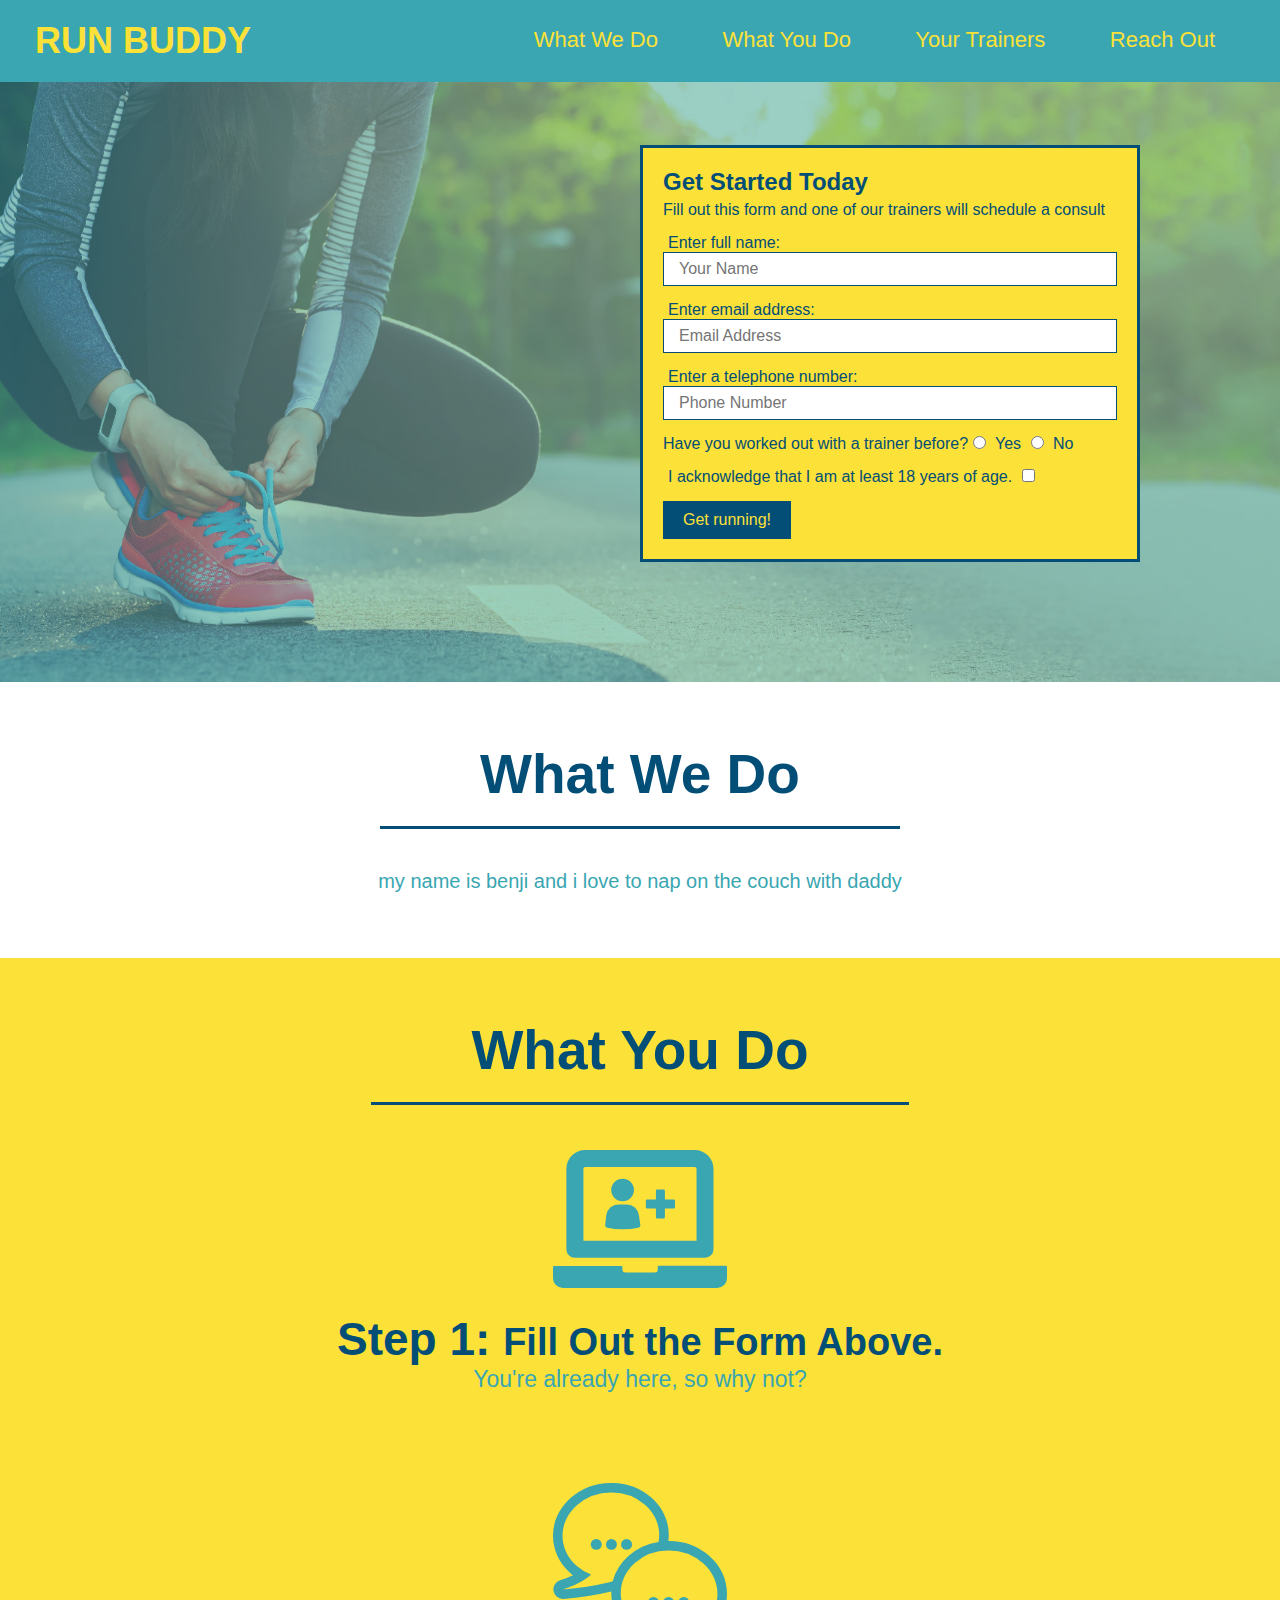
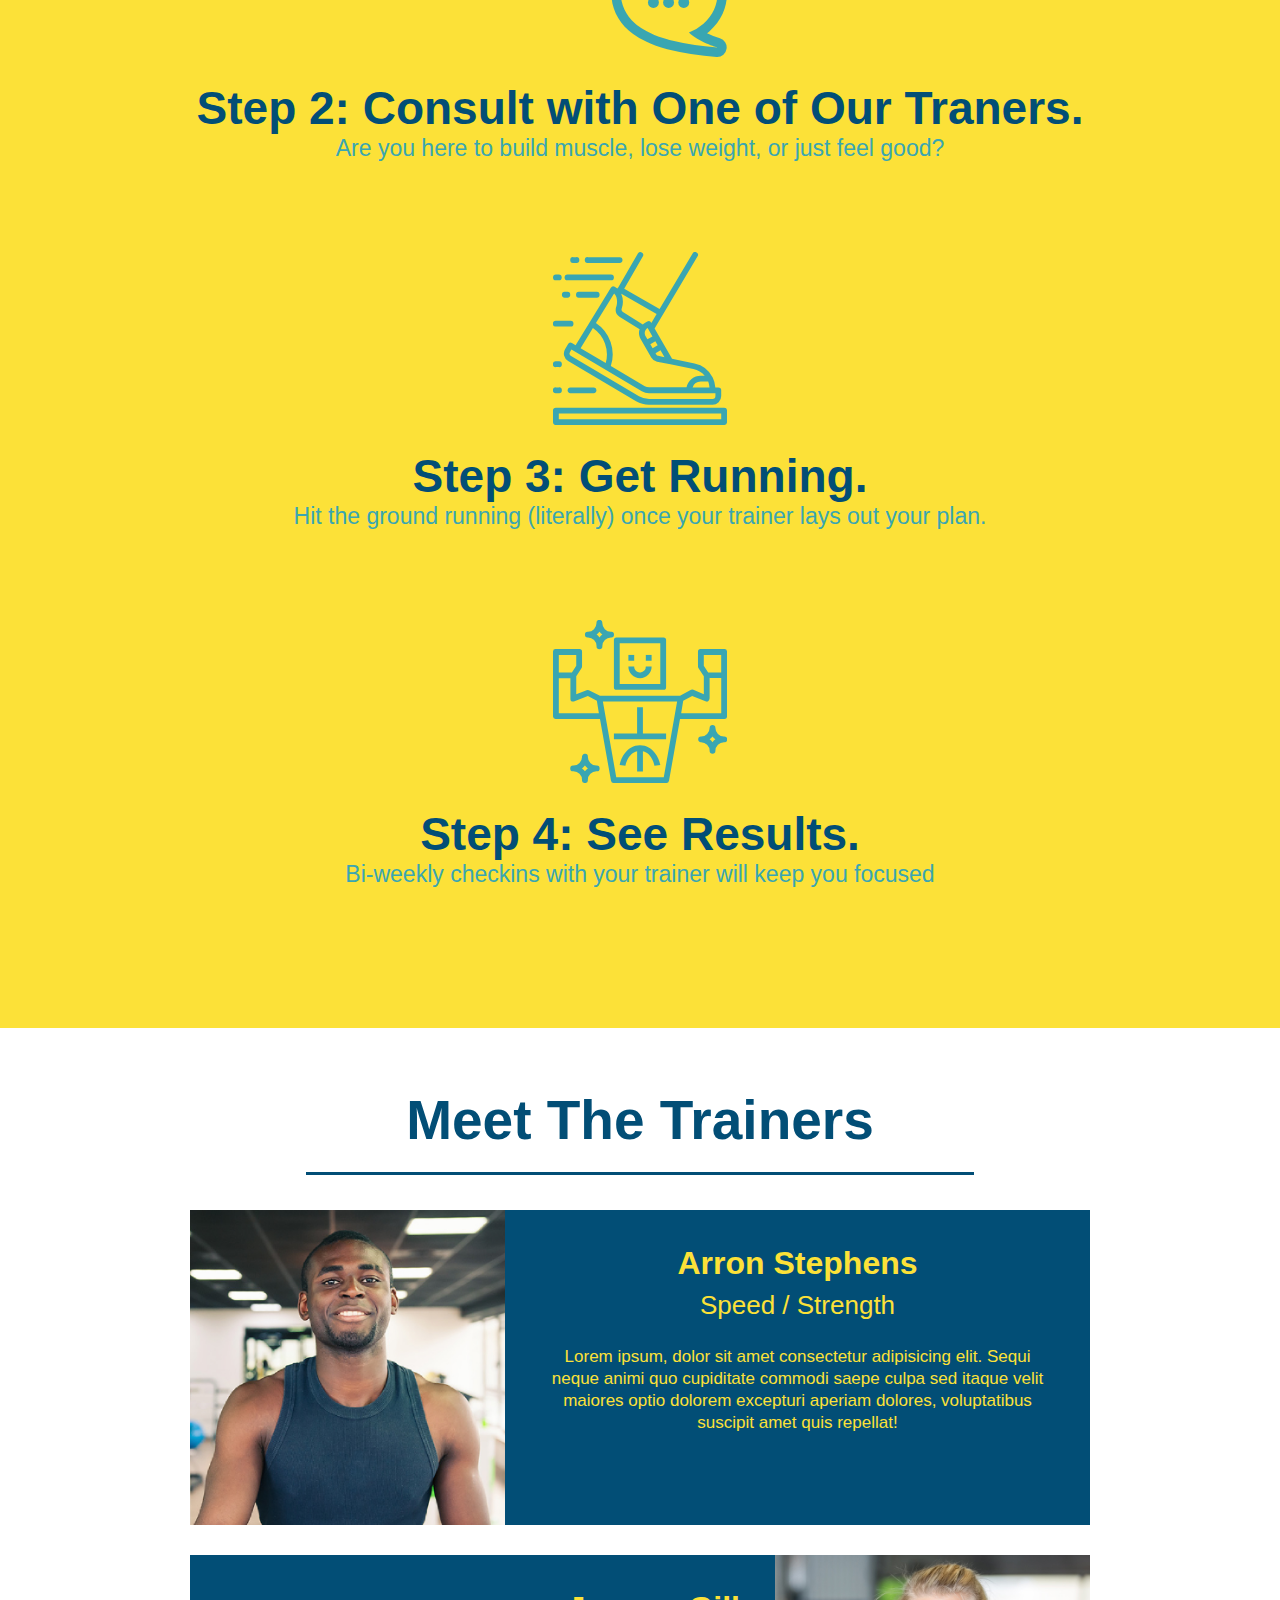
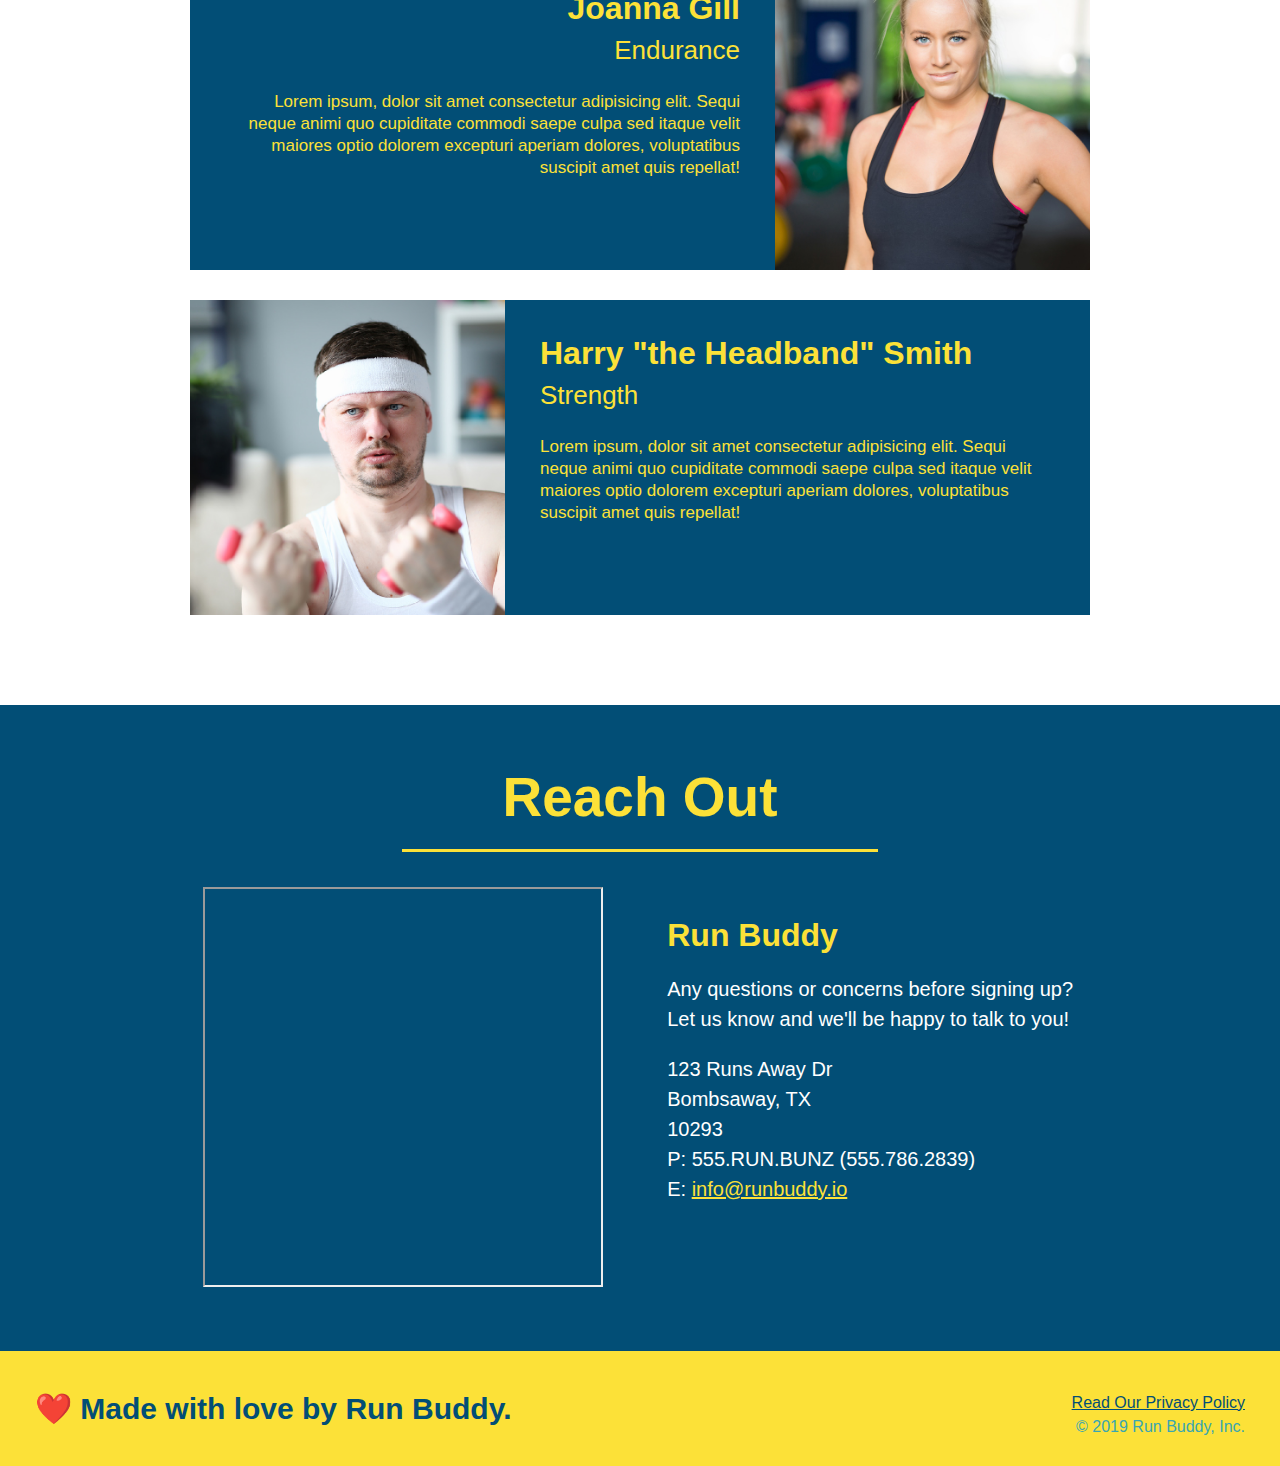
==== index.html @ b14419a8 "map and address align" ====
<!DOCTYPE html>
<html lang="en">
<head>
    <meta charset="UTF-8" />
    <title>Run Buddy</title>
    <link rel="stylesheet" href="./assets/css/style.css" />

</head>
    <body>
    <!-- navigation -->
        <header>
            <h1>
                <a href="/">RUN BUDDY</a>
            </h1>
            <nav>
                <ul>
                <li>
                        <a href="#what-we-do">What We Do</a>
                    </li>
                    <li>
                        <a href="what-you-do">What You Do</a>
                    </li>
                    <li>
                        <a href="#your-trainers">Your Trainers</a>
                    </li>
                    <li>
                        <a href="#reach-out">Reach Out</a>
                    </li>
                </ul>
            </nav>
        </header>

        <section class="hero">
            <div>
                <form class="hero-form">
                    <h3>Get Started Today</h3>
                    <p>Fill out this form and one of our trainers will schedule a consult</p>
                        <label for="name">Enter full name:</label>
                        <input type="text" placeholder="Your Name" name="name" id="name" class="form-input">
                        <label for="email">Enter email address:</label>
                        <input type="text" placeholder="Email Address" name="email" id="email" class="form-input">
                        <label for="phone">Enter a telephone number:</label>
                        <input type="text" placeholder="Phone Number" name="phone" id="phone" class="form-input">
                    <p>
                        Have you worked out with a trainer before?
                        <input type="radio" name="trainer-confirm" id="trainer-yes" />
                        <label for="trainer-yes">Yes</label>
                        <input type="radio" name="trainer-confirm" id="trainer-no" />
                        <label for="trainer-no">No</label>
                    </p>
                    <p>
                        <label for="checkbox">
                        I acknowledge that I am at least 18 years of age.
                        </label>
                        <input type="checkbox" name="age-confirm" id="checkbox" />
                    </p> 
                    <button type="submit">
                        Get running!
                    </button>    
                </form>    
            </div>
        </section>
        
        <!-- "what we do" section -->
        <section id="what-we-do" class="intro">
            <h2 class="section-title primary-border">What We Do</h2>
            <p>my name is benji and i love to nap on the couch with daddy </p>
        </section>

        <!-- "what you do" section -->
        <section id="what-you-do" class="steps">
            <h2 class="section-title secondary-border">What You Do</h2>

            <div>
                <img src="./assets/images/step-1.svg" alt="" />
                <h3>Step 1: <span>Fill Out the Form Above.</span></h3>
                <p>You're already here, so why not?</p>
            </div>

            <div>
                <img src="./assets/images/step-2.svg" alt="" />
                <h3>Step 2: Consult with One of Our Traners.</h3>
                <p>Are you here to build muscle, lose weight, or just feel good?</p>
            </div>

            <div>
                <img src="./assets/images/step-3.svg" alt="" />
                <h3>Step 3: Get Running.</h3>
                <p>Hit the ground running (literally) once your trainer lays out your plan.</p>
          </div>
        
          <div>
                <img src="./assets/images/step-4.svg" alt="" />
                <h3>Step 4: See Results.</h3>
                <p>Bi-weekly checkins with your trainer will keep you focused</p>
          </div>
        </section>

        <!-- "meet the trainers" section -->
        <section id="your-trainers" class="trainers">
            <h2 class="section-title primary-border"> 
                Meet The Trainers
            </h2>
            <article class="trainer">
                <img src="./assets/images/trainer-1.jpg" alt="Arron Stephens in his workout clothes, ready to pump iron" />
                <div class="trainer-bio text left">
                  <h3>Arron Stephens</h3>
                  <h4>Speed / Strength</h4>
                  <p>
                    Lorem ipsum, dolor sit amet consectetur adipisicing elit. Sequi neque animi quo cupiditate commodi saepe culpa sed
                    itaque velit maiores optio dolorem excepturi aperiam dolores, voluptatibus suscipit amet quis repellat!
                  </p>
                </div>
            </article>

            <article class="trainer">
                <div class="trainer-bio text-right">
                  <h3>Joanna Gill</h3>
                  <h4>Endurance</h4>
                  <p>
                    Lorem ipsum, dolor sit amet consectetur adipisicing elit. Sequi neque animi quo cupiditate commodi saepe culpa sed
                    itaque velit maiores optio dolorem excepturi aperiam dolores, voluptatibus suscipit amet quis repellat!
                  </p>
                </div>
                <img src="./assets/images/trainer-2.jpg" alt="Joanna Gill cooling off after a workout" />
              </article>

              <article class="trainer">
                <img src="./assets/images/trainer-3.jpg" alt="Harry Smith wearing a headband and lifting comically small pink weights" />
                <div class="trainer-bio text-left">
                  <h3>Harry "the Headband" Smith</h3>
                  <h4>Strength</h4>
                  <p>
                    Lorem ipsum, dolor sit amet consectetur adipisicing elit. Sequi neque animi quo cupiditate commodi saepe culpa sed
                    itaque velit maiores optio dolorem excepturi aperiam dolores, voluptatibus suscipit amet quis repellat!
                  </p>
                </div>
              </article>
        </section>    

        <!-- "reach out" section -->
        <section id="reach-out" class="contact">
            <h2 class="section-title secondary-border">Reach Out</h2>
            <div class="contact-info">
                <iframe src="https://www.google.com/maps/embed?pb=!1m18!1m12!1m3!1d110999.99343382972!2d-98.58164234179687!3d29.610958900000018!2m3!1f0!2f0!3f0!3m2!1i1024!2i768!4f13.1!3m3!1m2!1s0x865c635240e528b9%3A0x5948572f44607e74!2sRoss%20Dress%20for%20Less!5e0!3m2!1sen!2sus!4v1658029609532!5m2!1sen!2sus">
                width="400" 
                height="400" 
                style="border:0;" 
                allowfullscreen="" 
                loading="lazy">
                </iframe>
                <div>
                    <h3>Run Buddy</h3>
                    <p>
                        Any questions or concerns before signing up?
                        <br />
                        Let us know and we'll be happy to talk to you!
                    </p>
                    <address>
                        123 Runs Away Dr<br />
                        Bombsaway, TX<br />
                        10293<br />
                        P: 555.RUN.BUNZ (555.786.2839)<br />
                        E: <a href="mailto:info@runbuddy.io">info@runbuddy.io</a>
                    </address>
                </div>
            </div>
        </section>


        <!-- footer-->
        <footer>
            <h2>❤️ Made with love by Run Buddy.</h2>
            <div>
                <a href="#">Read Our Privacy Policy</a><br />
                &copy; 2019 Run Buddy, Inc.
            </div>
        </footer>
    </body>
</html>
---- assets/css/style.css ----
* {
    margin: 0;
    padding: 0;
    box-sizing: border-box;
}

body {
  /* more on this crazy alphanumerical value in a minute! */
  color: #39a6b2;
  font-family: Helvetica, Arial, sans-serif;
}

header {
  padding: 20px 35px;
  background-color: #39a6b2;
}

header h1 {
  font-weight: bold;
  font-size: 36px;
  color: #fce138;
  margin: 0;
  display: inline;
}

header a {
  text-decoration: none;
  color: #fce138;
}
   
header nav {
  float: right;
  margin: 7px 0;
}
   
header nav ul li {
  display: inline;
}
  
header nav ul li a {
  margin: 0 30px;
  font-weight: lighter; 
  font-size: 22px;
}  

footer {
    background: #fce138;
    width: 100%;
    padding: 40px 35px;
}

footer h2 {
    display: inline;
    color: #024e76;
    font-size: 30px;
    margin: 0;
  }

  footer div {
    float: right;
    line-height: 1.5;
    text-align: right;
  }
  
  footer a {
    color: #024e76;
  }

  section {
    padding: 60px;
  }

  .hero {
    background-image: url("../images/hero.jpg");
    height: 600px;
    background-size: cover;
    background-position: center;
    position: relative;
  }

  .hero-form {
    border: 3px solid #024e76;
    background-color: #fce138;
    padding: 20px;
    width: 500px;
    color: #024e76;
    position: absolute;
    bottom: 120px;
    right: 140px;
  }

  .hero-form h3 {
    font-size: 24px;
    margin: 0;
  }

  .hero-form p {
    margin: 5px 0 15px 0;
  }

  .form-input {
    border: 1px solid #024e76;
    display: block;
    padding: 7px 15px;
    font-size: 16px;
    color: #024e76;
    width: 100%;
    margin-bottom: 15px;
  }

  .hero-form label {
    margin: 0 5px;
  }

  .hero-form button {
    color: #fce138;
    background-color: #024e76;
    border: none;
    padding: 10px 20px;
    font-size: 16px;
  }

  .intro {
    text-align: center;
  }

  .intro p {
    line-height: 1.7;
    color: #39a6b2;
    width: 80%;
    font-size: 20px;
    margin: 0 auto;
  }

  .steps {
    text-align: center;
    background: #fce138
  }

  .section-title {
    font-size: 55px;
    color: #024e76;
    margin-bottom: 35px;
    padding: 0 100px 20px 100px;
    display: inline-block;
    border-bottom: 3px solid;
  }
  
  .primary-border {
    border-color: #fce138;
  }
  
  .secondary-border {
    border-color: #39a6b2;
  }

  .steps div {
    margin-bottom: 80px;
  }
  
  .steps img {
    width: 15%;
    margin: 10px 0;
  }
  
  .steps h3 {
    color: #024e76;
    font-size: 46px;
    margin-top: 10px;
  }
  
  .steps p {
    color: #39a6b2;
    font-size: 23px;
  }

  .steps span {
    font-size: 38px;
  }

  .trainer {
    width: 900px;
    margin: 0 auto 30px auto;
    background: #024e76;
    color: #fce138;
    overflow: auto;
  }
  
  .trainer img {
    width: 35%;
    float: left;
  }
  
  .trainer-bio {
    padding: 35px;
    float: left;
    width: 65%;
  }

  .trainer p {
    float: right;
  }

  .trainers {
    text-align: center;
  }

  .text-left {
    text-align: left;
  }
  
  .text-right {
    text-align: right;
  }

  .trainer-bio h3 {
    font-size: 32px;
    margin-bottom: 8px;
  }
  
  .trainer-bio h4 {
    font-weight: lighter;
    font-size: 26px;
    margin-bottom: 25px;
  }
  
  .trainer-bio p {
    font-size: 17px;
    line-height: 1.3;
  } 

  .contact {
    background: #024e76;
    text-align: center;
  }

  .section-title {
    font-size: 55px;
    display: inline-block;
    padding: 0 100px 20px 100px;
    border-bottom: 3px solid;
    margin-bottom: 35px;
    color: #024e76;
  }

  .contact h2 {
    color: #fce138
  }

  .contact-info iframe {
    width: 400px;
    height: 400px;
  }

  .contact-info div {
    width: 410px;
    display: inline-block;
    vertical-align: top;
    text-align: left;
    margin: 30px 0 0 60px;
    color: white;
  }

  .contact-info h3 {
    color: #fce138;
    font-size: 32px;
  }
  
  .contact-info p, .contact-info address {
    margin: 20px 0;
    line-height: 1.5;
    font-size: 20px;
    font-style: normal;
  }
  
  .contact-info a {
    color: #fce138;
  }
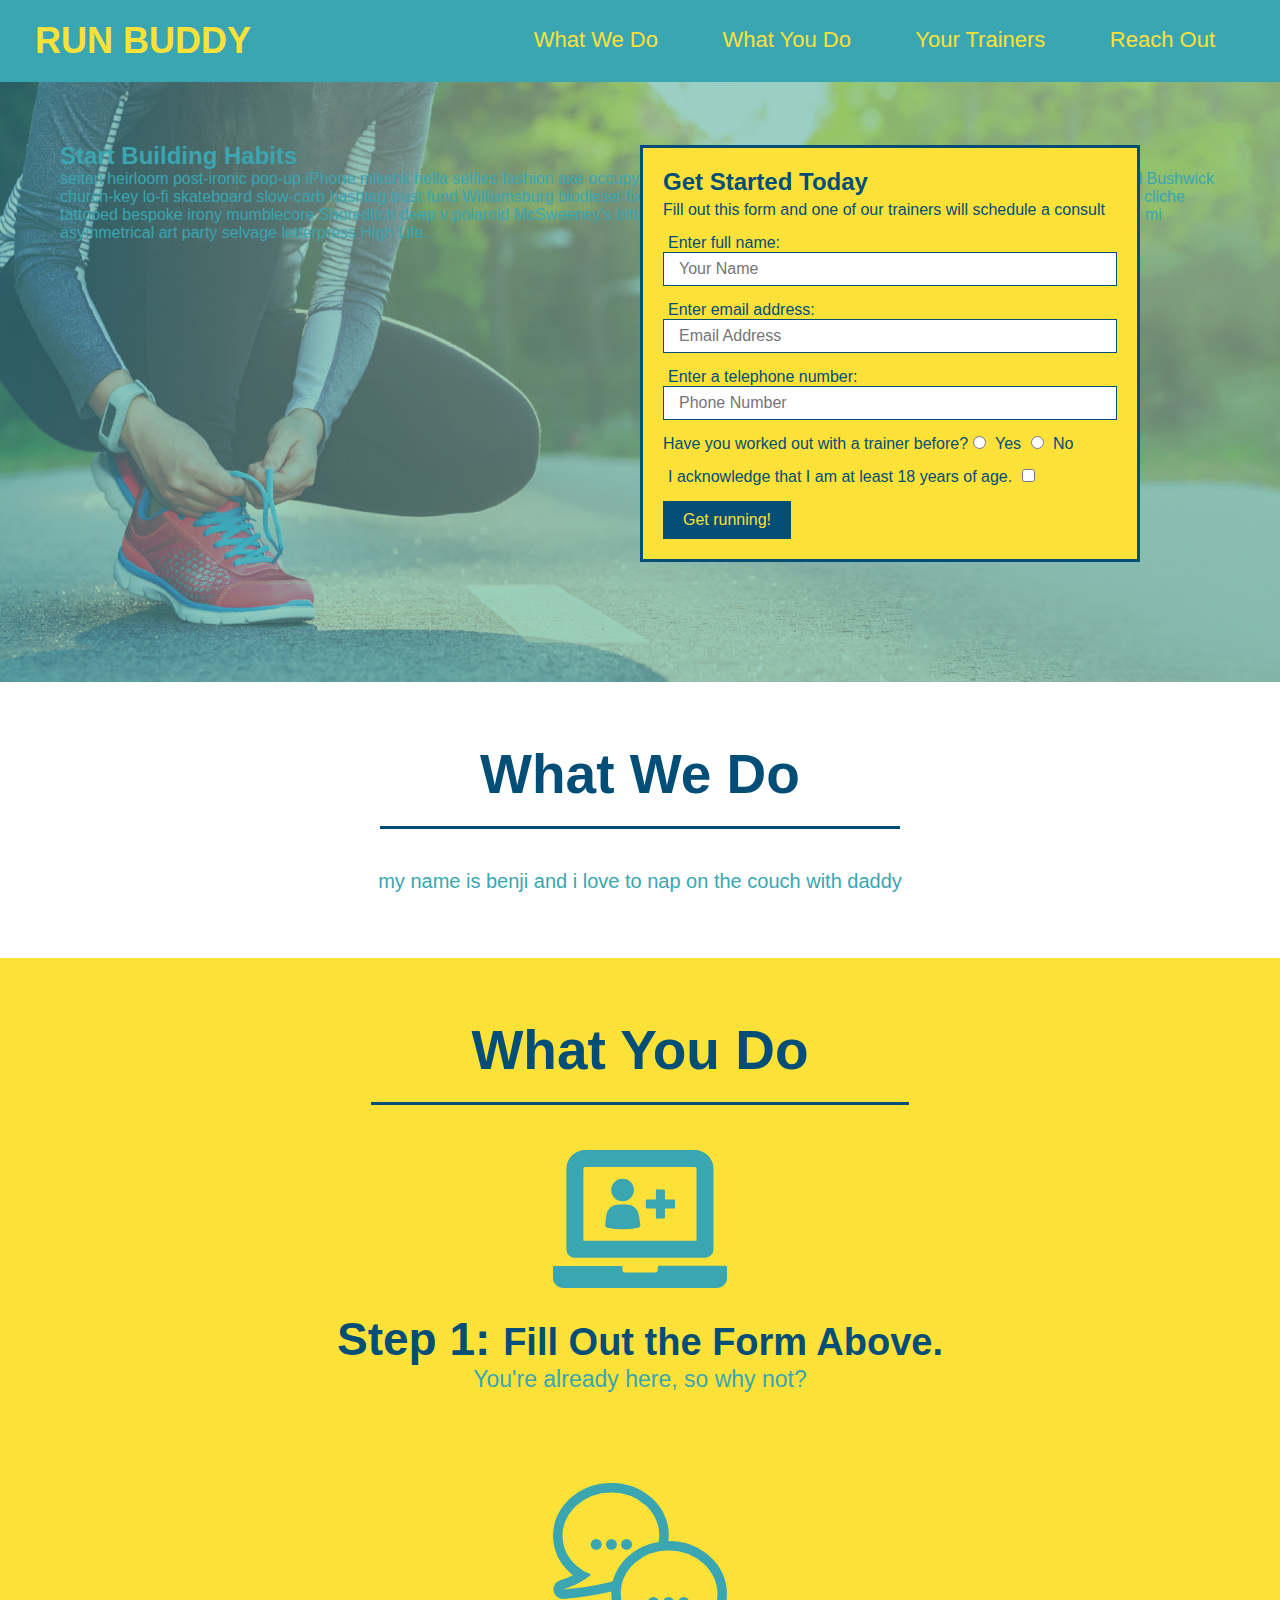
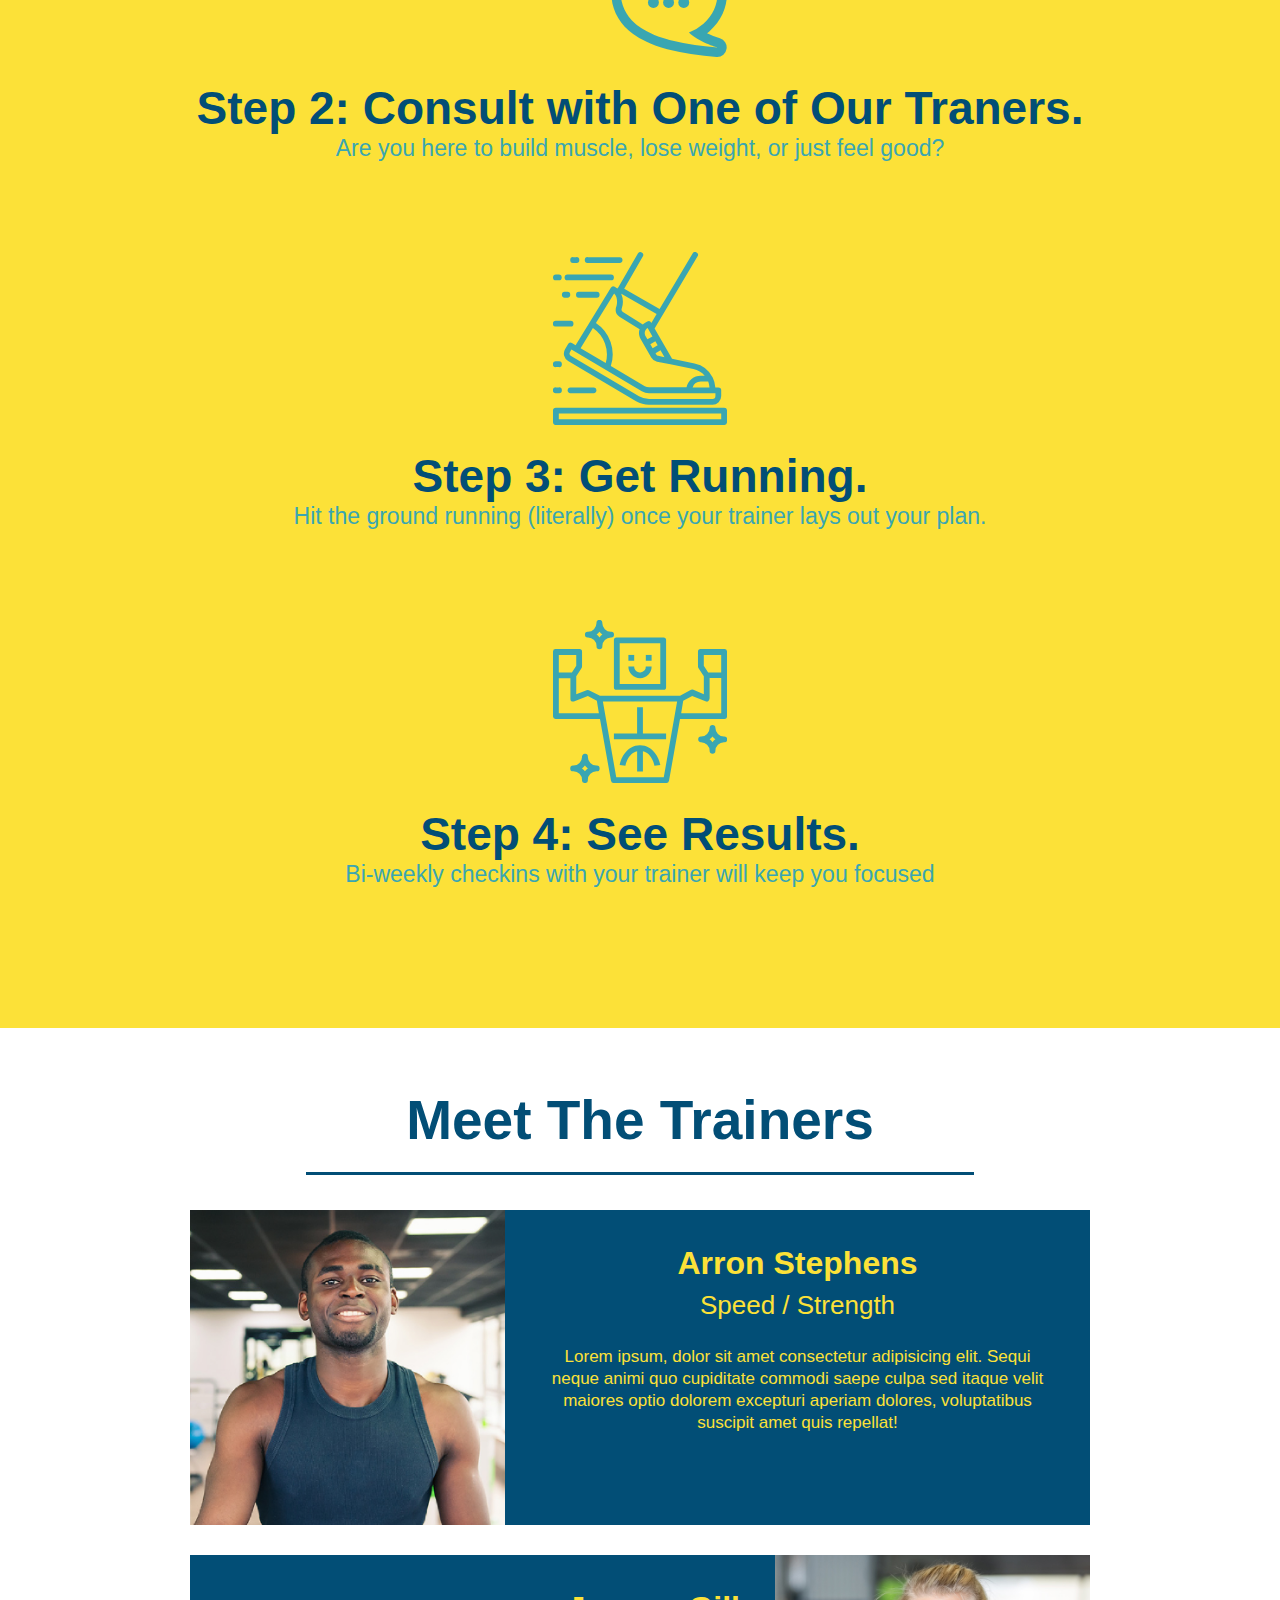
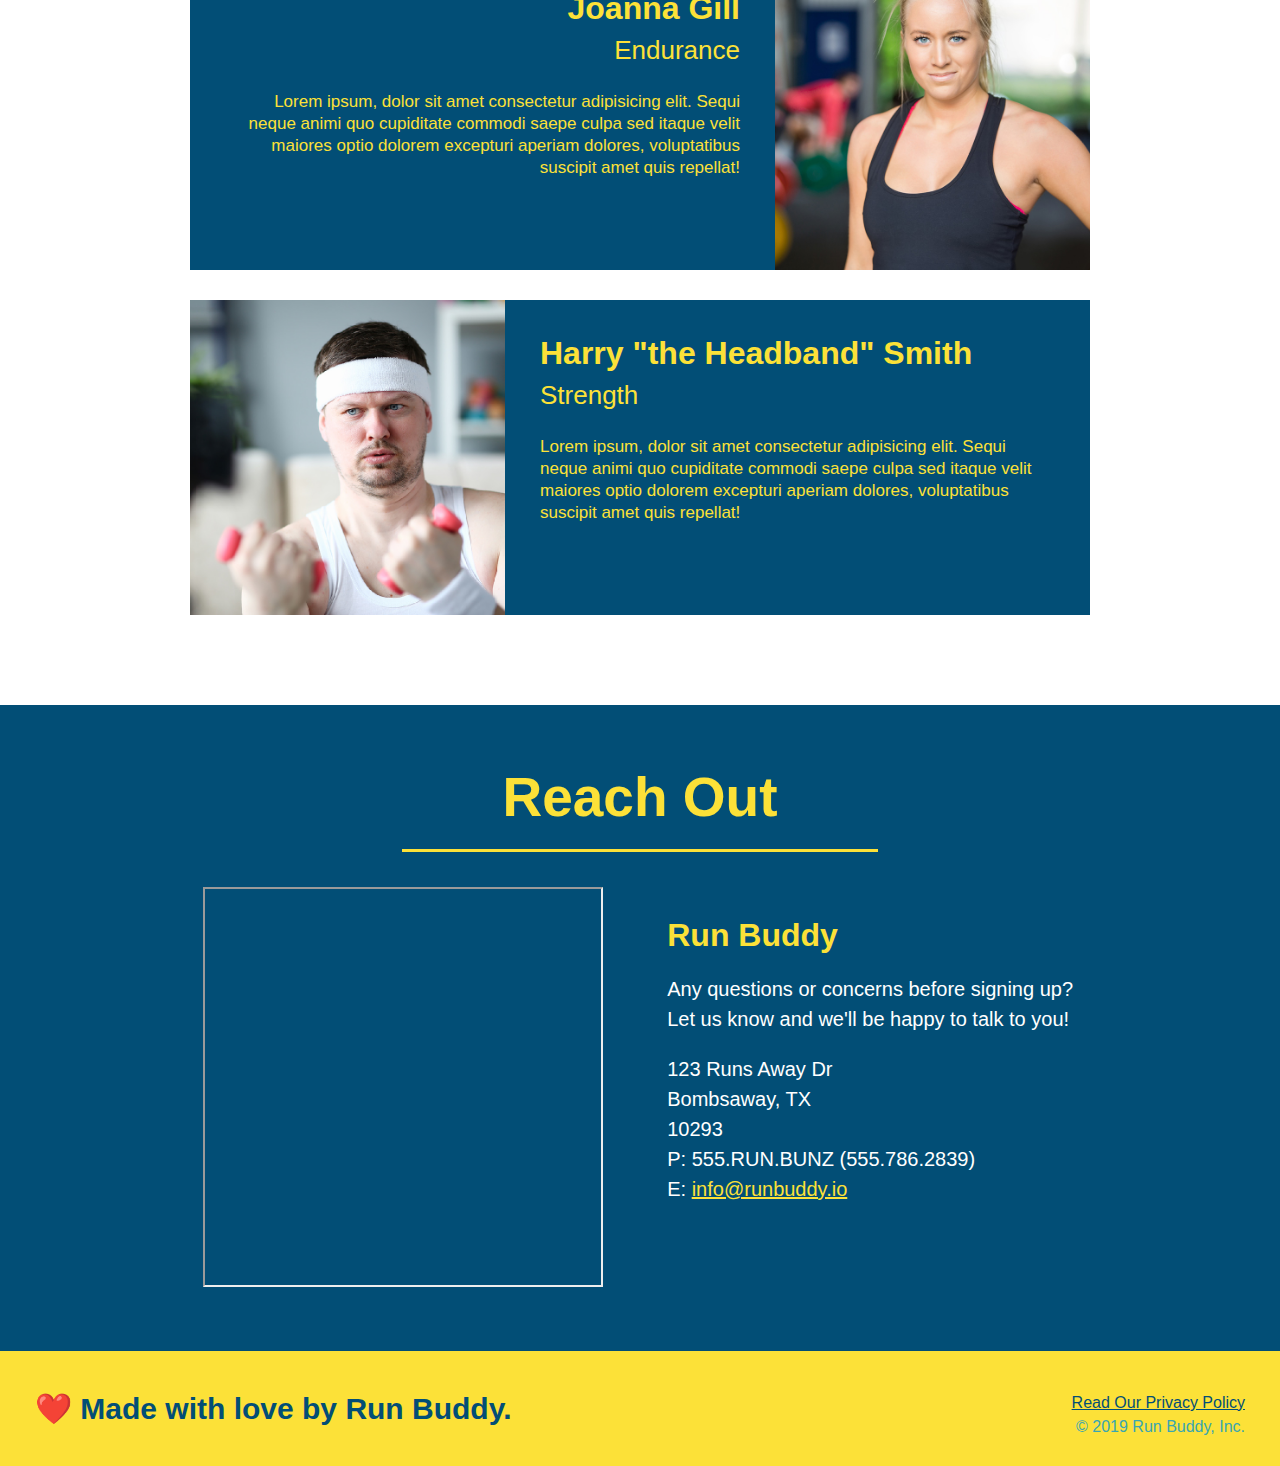
==== commit 3b56b0b0: "add content to hero, replace image" ====
--- a/index.html
+++ b/index.html
@@ -31,6 +31,12 @@
         </header>
 
         <section class="hero">
+            <div class="hero-cta">
+                <h2>Start Building Habits</h2>
+                <p>
+                    seitan heirloom post-ironic pop-up iPhone mlkshk hella selfies fashion axe occupy readymade put a bird on it messenger bag Wes Anderson Schlitz plaid Bushwick church-key lo-fi skateboard slow-carb hashtag trust fund Williamsburg biodiesel fixie farm-to-table 8-bit banjo XOXO Banksy chillwave bicycle rights retro cliche tattooed bespoke irony mumblecore Shoreditch deep v polaroid McSweeney's bitters cray gentrify tofu Marfa you probably haven't heard of them yr banh mi asymmetrical art party selvage letterpress High Life. 
+                </p>
+            </div>
             <div>
                 <form class="hero-form">
                     <h3>Get Started Today</h3>
--- a/assets/css/style.css
+++ b/assets/css/style.css
@@ -276,4 +276,5 @@
   .contact-info a {
     color: #fce138;
   }
+
   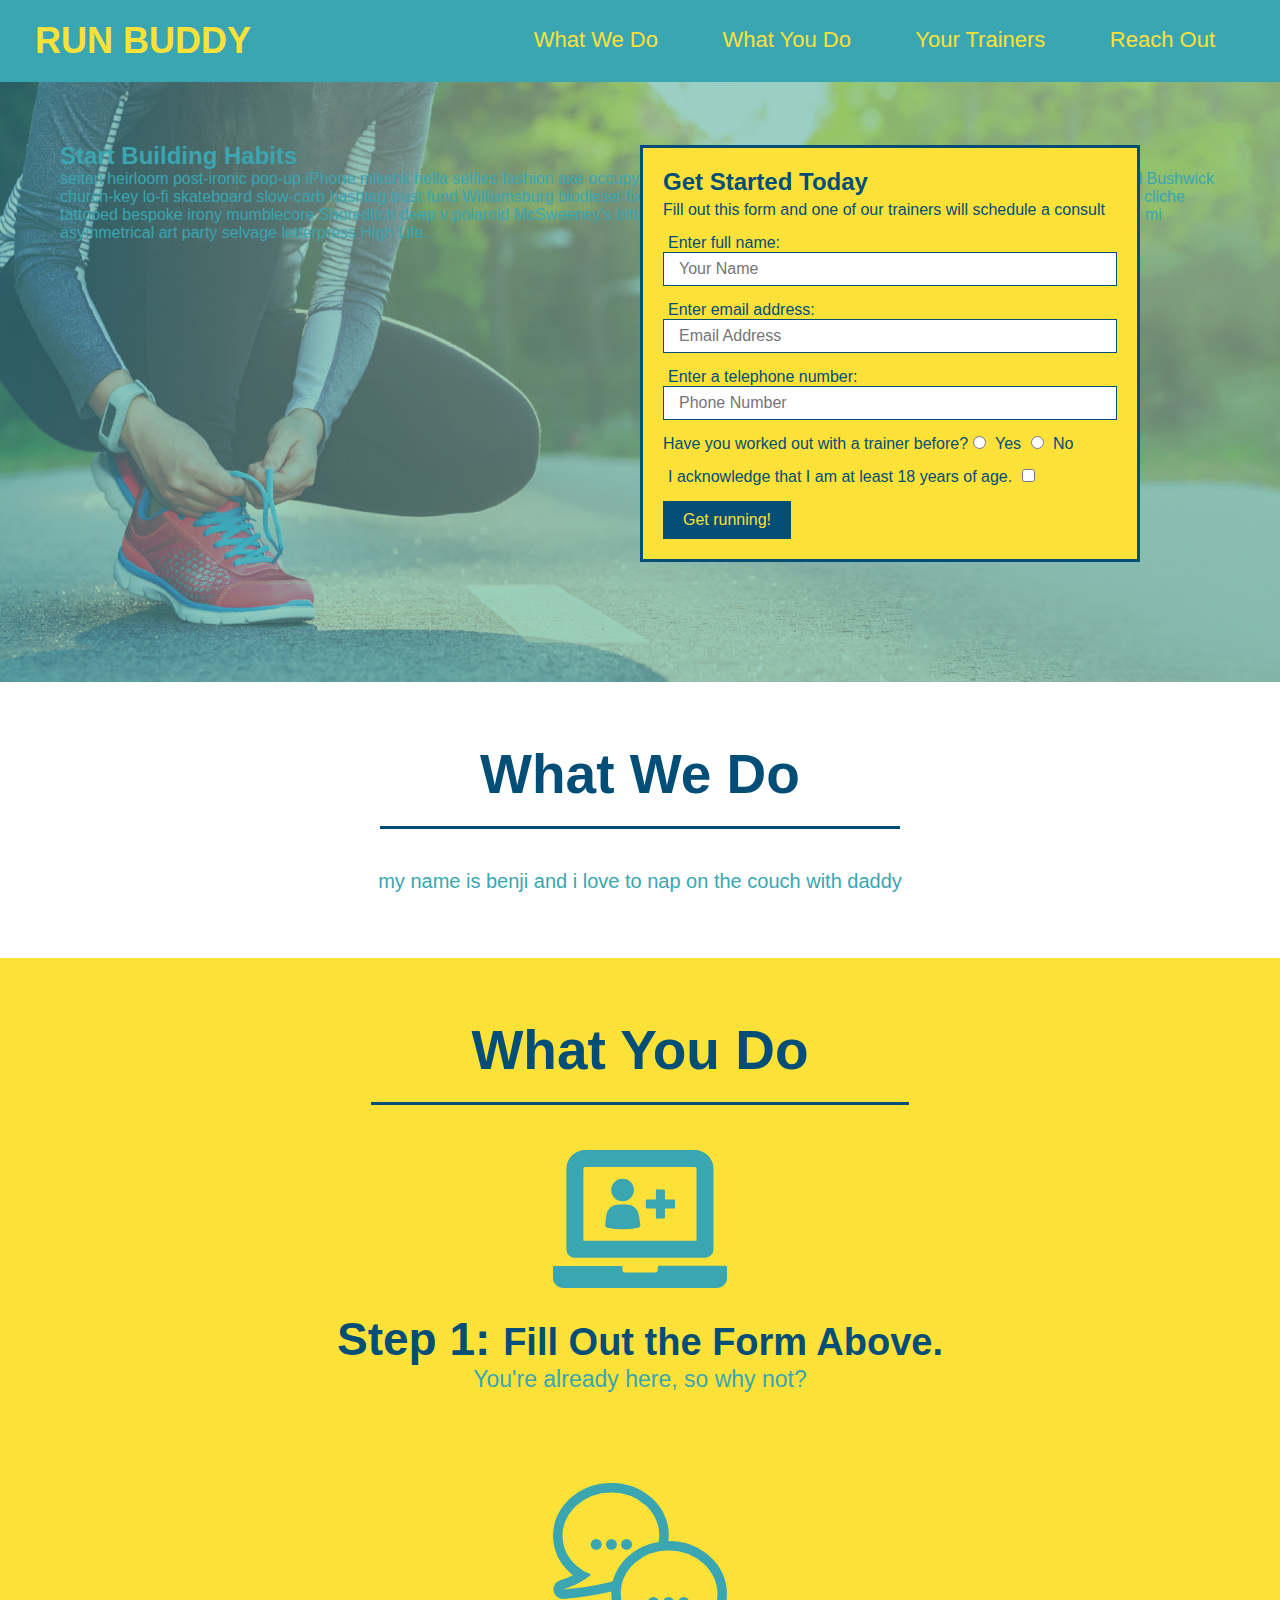
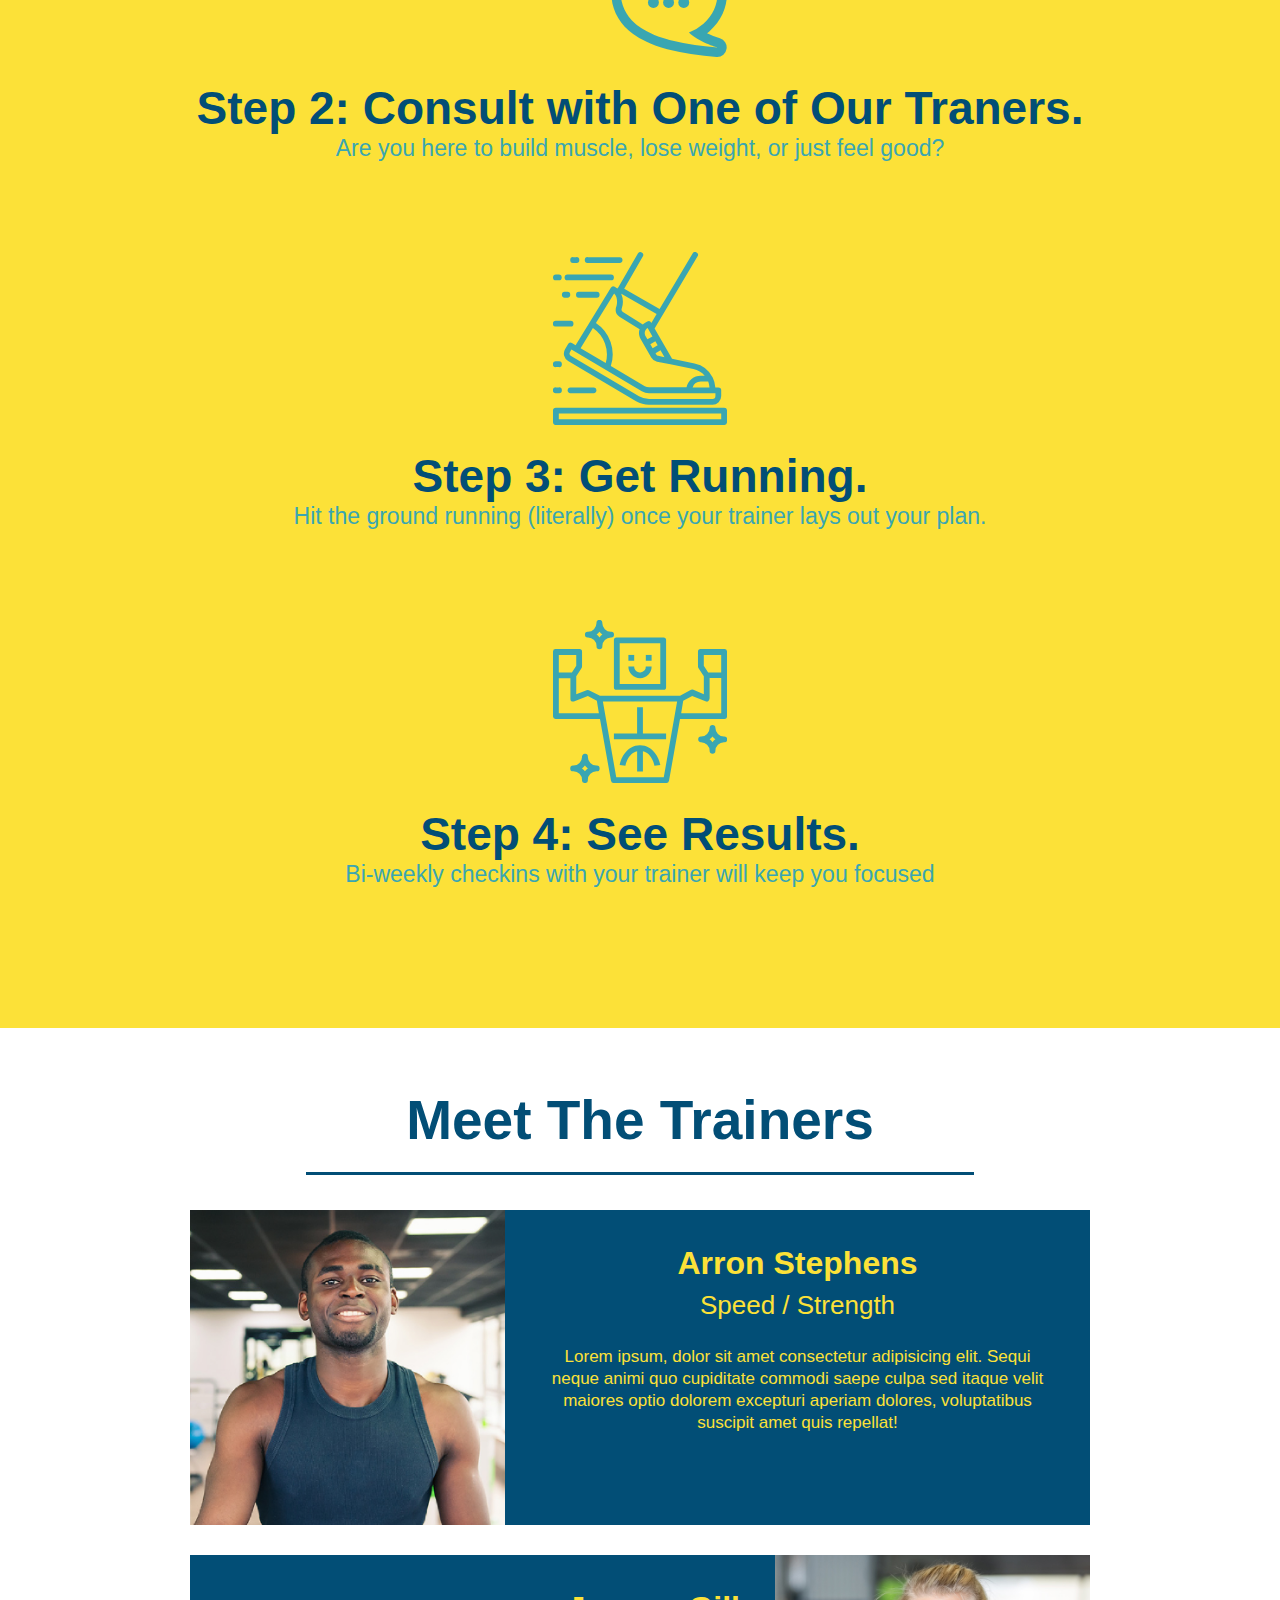
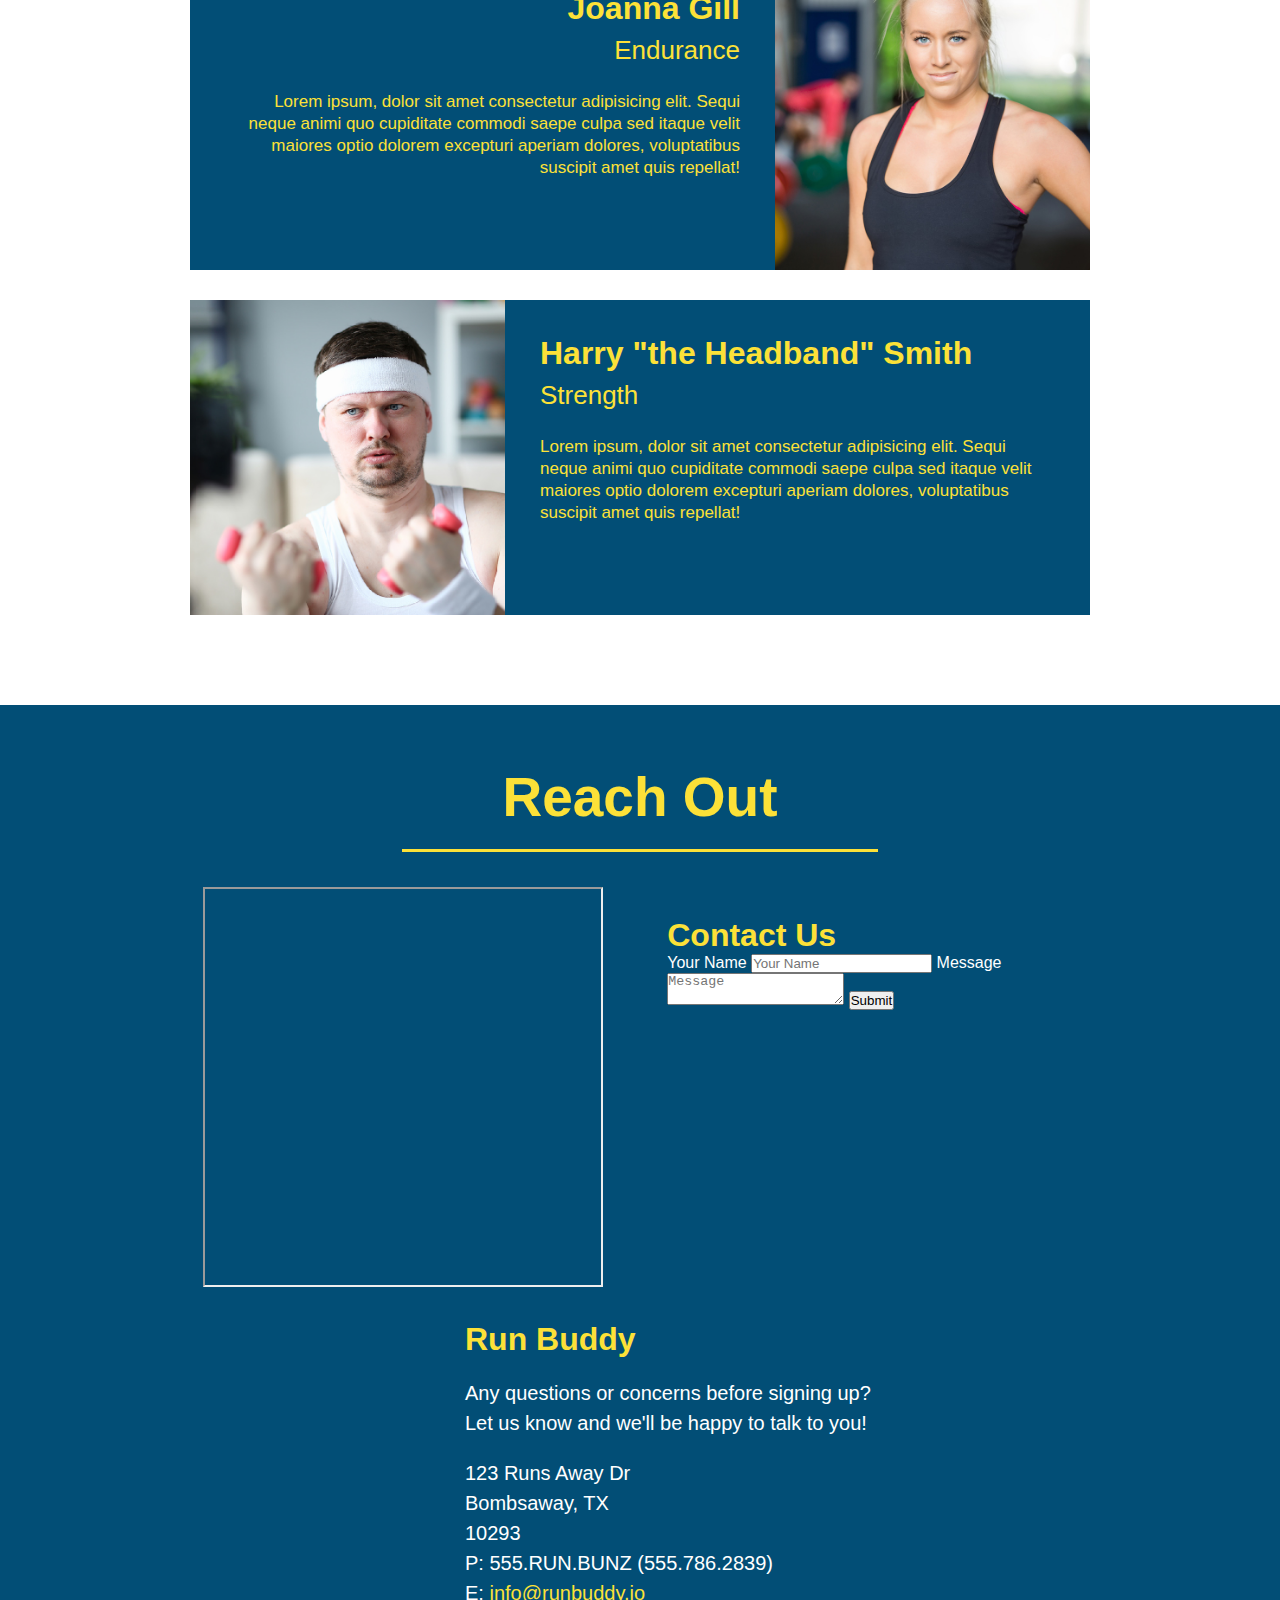
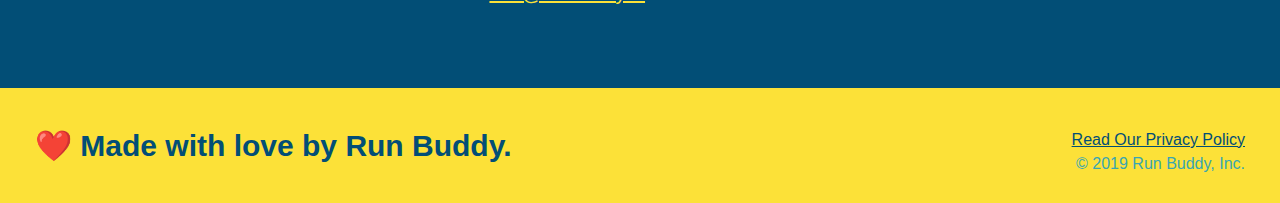
==== commit 74899e97: "add contact form" ====
--- a/index.html
+++ b/index.html
@@ -155,7 +155,19 @@
                 allowfullscreen="" 
                 loading="lazy">
                 </iframe>
-                <div>
+                <div class="contact-form">
+                    <h3>Contact Us</h3>
+                    <form>
+                       <label for="contact-name">Your Name</label>
+                       <input type="text" id="contact-name" placeholder="Your Name" />
+                  
+                       <label for="contact-message">Message</label>
+                       <textarea id="contact-message" placeholder="Message"></textarea>
+                  
+                       <button type="submit">Submit</button>
+                      </form>
+                    </div>
+                    <div>
                     <h3>Run Buddy</h3>
                     <p>
                         Any questions or concerns before signing up?
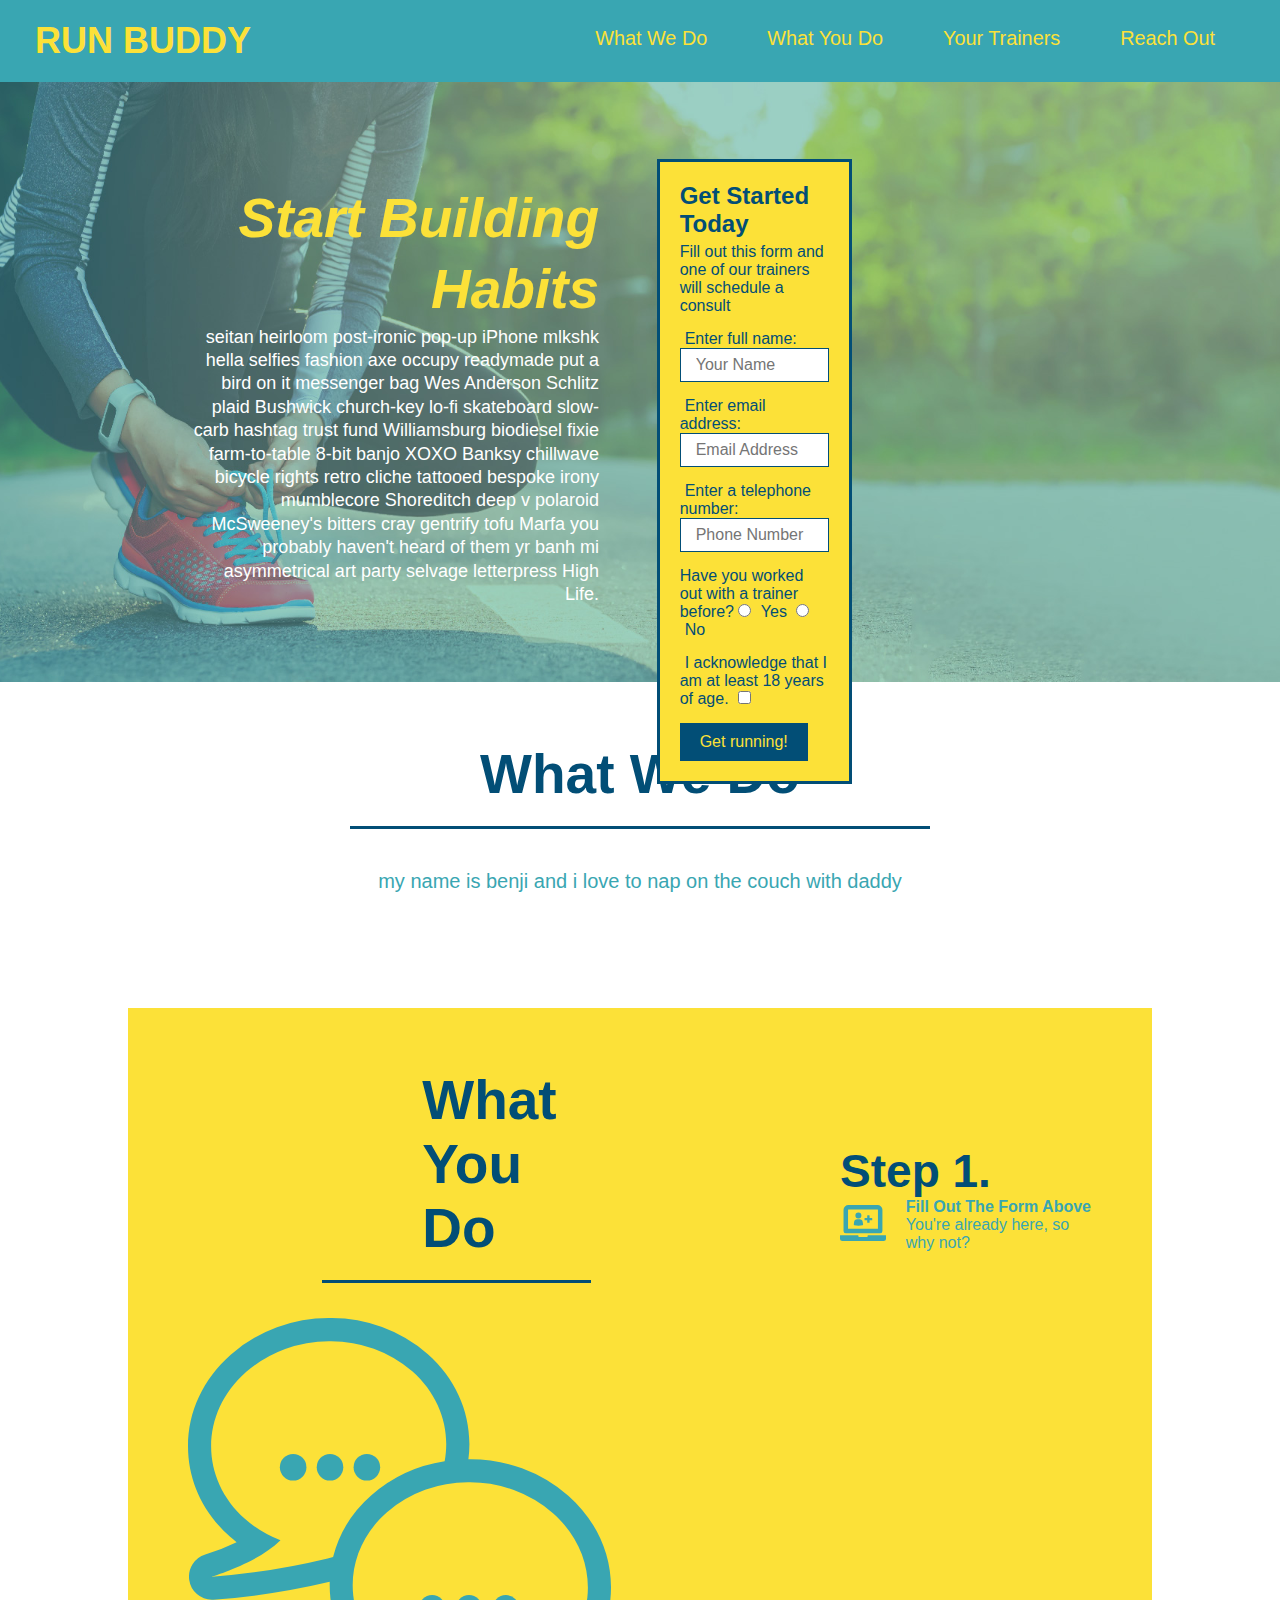
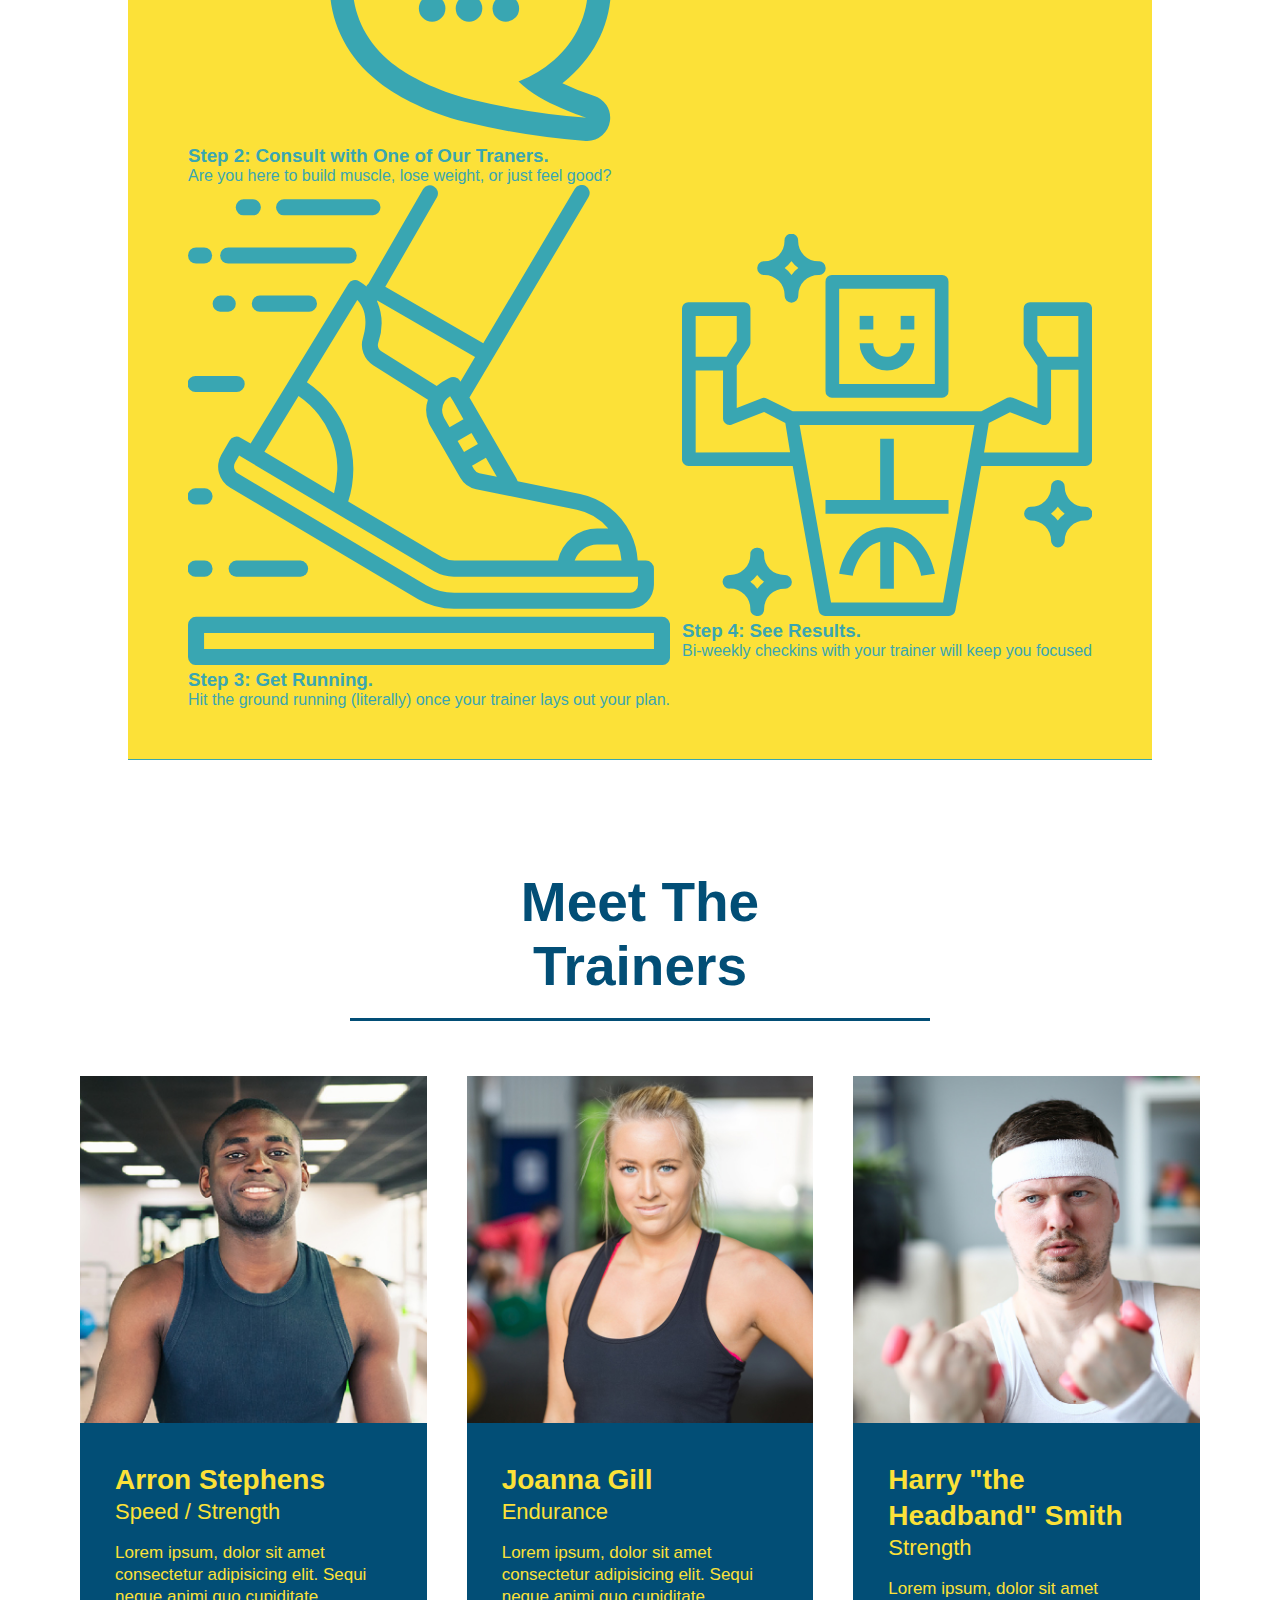
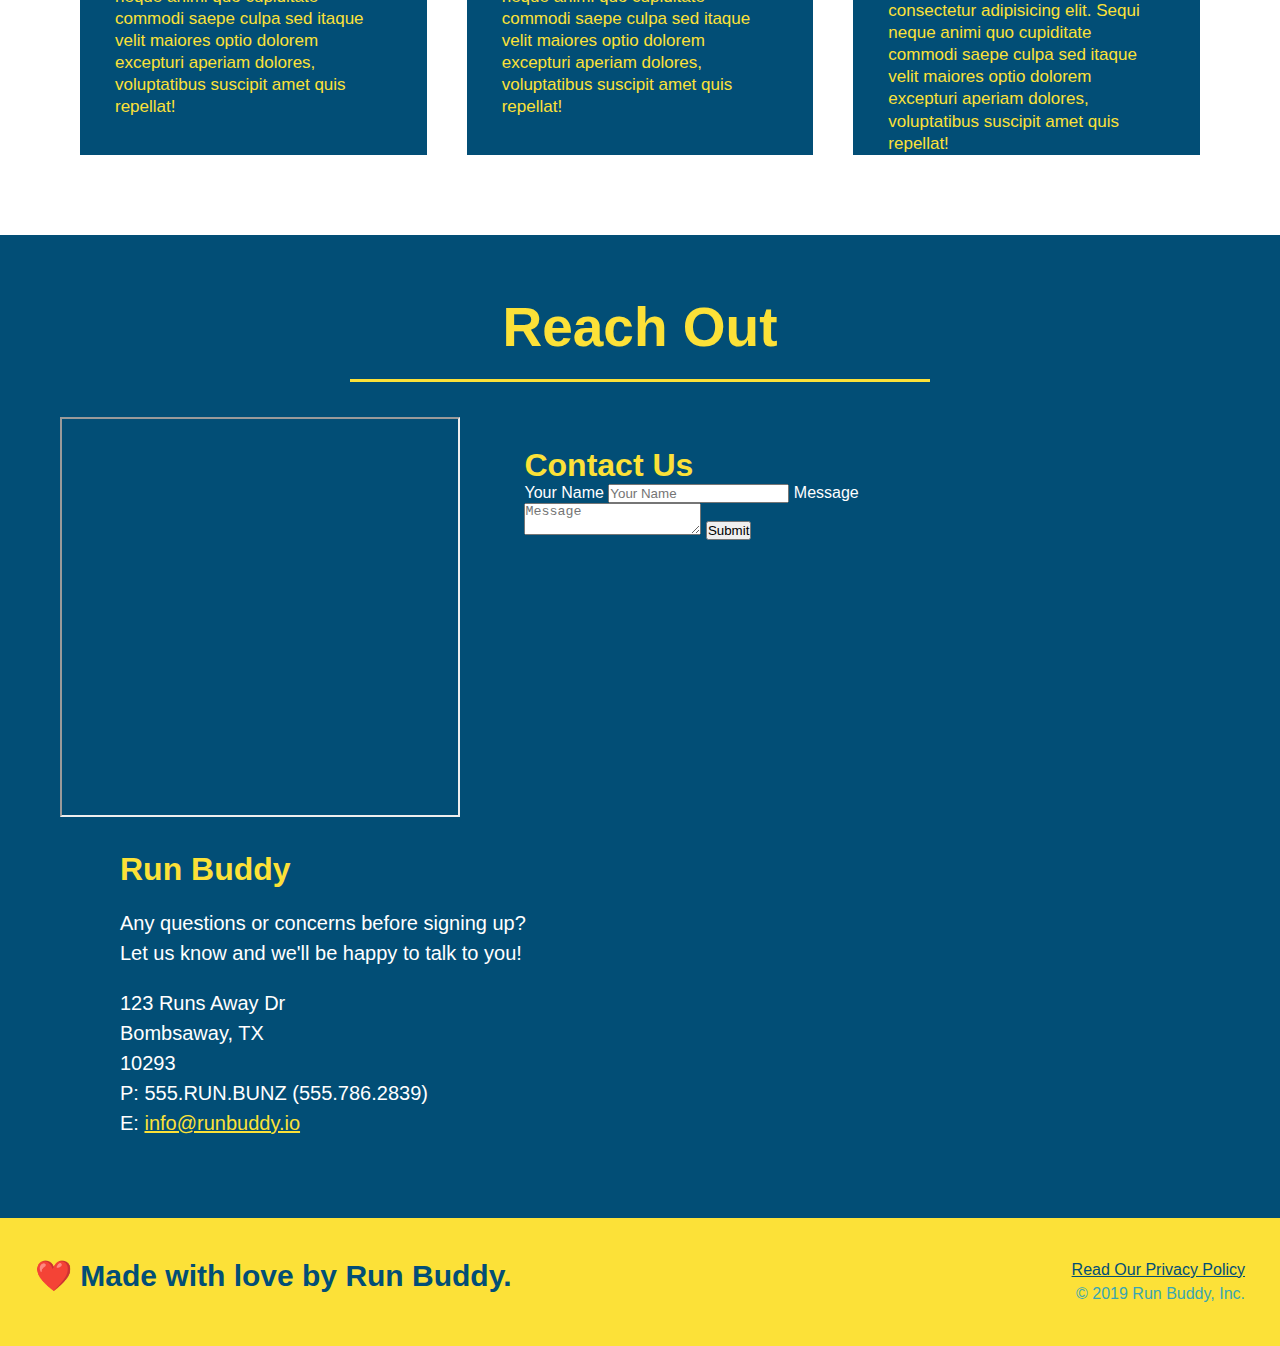
==== commit be52539d: "add flexbox to the trainers" ====
--- a/index.html
+++ b/index.html
@@ -69,19 +69,38 @@
         
         <!-- "what we do" section -->
         <section id="what-we-do" class="intro">
-            <h2 class="section-title primary-border">What We Do</h2>
-            <p>my name is benji and i love to nap on the couch with daddy </p>
+        <div class="flex-row">
+            <h2 class="section-title primary-border">
+                What We Do
+            </h2>
+        </div>
+        <div class="flex-row">   
+            <p>
+                my name is benji and i love to nap on the couch with daddy
+            </p>
+        </div>    
         </section>
 
         <!-- "what you do" section -->
         <section id="what-you-do" class="steps">
-            <h2 class="section-title secondary-border">What You Do</h2>
-
-            <div>
+        <div class="flex-row">    
+            <h2 class="section-title secondary-border">
+                What You Do
+            </h2>
+        </div>    
+
+        <div class="step">
+            <h3>Step 1.</h3>
+            <div class="step-info">
+              <div class="step-img">
                 <img src="./assets/images/step-1.svg" alt="" />
-                <h3>Step 1: <span>Fill Out the Form Above.</span></h3>
+              </div>
+              <div class="step-text">
+                <h4>Fill Out The Form Above</h4>
                 <p>You're already here, so why not?</p>
-            </div>
+              </div>
+            </div>
+          </div>
 
             <div>
                 <img src="./assets/images/step-2.svg" alt="" />
@@ -93,23 +112,26 @@
                 <img src="./assets/images/step-3.svg" alt="" />
                 <h3>Step 3: Get Running.</h3>
                 <p>Hit the ground running (literally) once your trainer lays out your plan.</p>
-          </div>
+            </div>
         
-          <div>
+            <div>
                 <img src="./assets/images/step-4.svg" alt="" />
                 <h3>Step 4: See Results.</h3>
                 <p>Bi-weekly checkins with your trainer will keep you focused</p>
-          </div>
+            </div>
         </section>
 
         <!-- "meet the trainers" section -->
-        <section id="your-trainers" class="trainers">
+        <section id="your-trainers" >
+        <div class="flex-row">    
             <h2 class="section-title primary-border"> 
                 Meet The Trainers
             </h2>
+        </div>
+        <div class="trainers">    
             <article class="trainer">
                 <img src="./assets/images/trainer-1.jpg" alt="Arron Stephens in his workout clothes, ready to pump iron" />
-                <div class="trainer-bio text left">
+                <div class="trainer-bio">
                   <h3>Arron Stephens</h3>
                   <h4>Speed / Strength</h4>
                   <p>
@@ -120,7 +142,8 @@
             </article>
 
             <article class="trainer">
-                <div class="trainer-bio text-right">
+                <img src="./assets/images/trainer-2.jpg" alt="Joanna Gill cooling off after a workout" />
+                <div class="trainer-bio">
                   <h3>Joanna Gill</h3>
                   <h4>Endurance</h4>
                   <p>
@@ -128,12 +151,11 @@
                     itaque velit maiores optio dolorem excepturi aperiam dolores, voluptatibus suscipit amet quis repellat!
                   </p>
                 </div>
-                <img src="./assets/images/trainer-2.jpg" alt="Joanna Gill cooling off after a workout" />
-              </article>
-
-              <article class="trainer">
+            </article>
+
+            <article class="trainer">
                 <img src="./assets/images/trainer-3.jpg" alt="Harry Smith wearing a headband and lifting comically small pink weights" />
-                <div class="trainer-bio text-left">
+                <div class="trainer-bio">
                   <h3>Harry "the Headband" Smith</h3>
                   <h4>Strength</h4>
                   <p>
@@ -141,12 +163,17 @@
                     itaque velit maiores optio dolorem excepturi aperiam dolores, voluptatibus suscipit amet quis repellat!
                   </p>
                 </div>
-              </article>
+            </article>
+        </div>    
         </section>    
 
         <!-- "reach out" section -->
         <section id="reach-out" class="contact">
-            <h2 class="section-title secondary-border">Reach Out</h2>
+        <div class="flex-row">   
+            <h2 class="section-title secondary-border">
+                Reach Out
+            </h2>
+        </div>  
             <div class="contact-info">
                 <iframe src="https://www.google.com/maps/embed?pb=!1m18!1m12!1m3!1d110999.99343382972!2d-98.58164234179687!3d29.610958900000018!2m3!1f0!2f0!3f0!3m2!1i1024!2i768!4f13.1!3m3!1m2!1s0x865c635240e528b9%3A0x5948572f44607e74!2sRoss%20Dress%20for%20Less!5e0!3m2!1sen!2sus!4v1658029609532!5m2!1sen!2sus">
                 width="400" 
--- a/assets/css/style.css
+++ b/assets/css/style.css
@@ -13,6 +13,9 @@
 header {
   padding: 20px 35px;
   background-color: #39a6b2;
+  display: flex;
+  justify-content: space-between;
+  flex-wrap: wrap;
 }
 
 header h1 {
@@ -20,7 +23,6 @@
   font-size: 36px;
   color: #fce138;
   margin: 0;
-  display: inline;
 }
 
 header a {
@@ -29,252 +31,295 @@
 }
    
 header nav {
-  float: right;
   margin: 7px 0;
 }
    
-header nav ul li {
-  display: inline;
+header nav ul {
+  display: flex;
+  flex-wrap: wrap;
+  justify-content: space-between;
+  align-items: center;
+  list-style: none;
 }
   
 header nav ul li a {
   margin: 0 30px;
   font-weight: lighter; 
-  font-size: 22px;
+  font-size: 1.55vw;
 }  
 
 footer {
     background: #fce138;
     width: 100%;
     padding: 40px 35px;
+    display: flex;
+    justify-content: space-between;
+    flex-wrap: wrap;
 }
 
 footer h2 {
-    display: inline;
     color: #024e76;
     font-size: 30px;
     margin: 0;
-  }
-
-  footer div {
-    float: right;
-    line-height: 1.5;
-    text-align: right;
-  }
+}
+
+footer div {
+  line-height: 1.5;
+  text-align: right;
+}
   
-  footer a {
-    color: #024e76;
-  }
-
-  section {
-    padding: 60px;
-  }
-
-  .hero {
-    background-image: url("../images/hero.jpg");
-    height: 600px;
-    background-size: cover;
-    background-position: center;
-    position: relative;
-  }
-
-  .hero-form {
-    border: 3px solid #024e76;
-    background-color: #fce138;
-    padding: 20px;
-    width: 500px;
-    color: #024e76;
-    position: absolute;
-    bottom: 120px;
-    right: 140px;
-  }
-
-  .hero-form h3 {
-    font-size: 24px;
-    margin: 0;
-  }
-
-  .hero-form p {
-    margin: 5px 0 15px 0;
-  }
-
-  .form-input {
-    border: 1px solid #024e76;
-    display: block;
-    padding: 7px 15px;
-    font-size: 16px;
-    color: #024e76;
-    width: 100%;
-    margin-bottom: 15px;
-  }
-
-  .hero-form label {
-    margin: 0 5px;
-  }
-
-  .hero-form button {
-    color: #fce138;
-    background-color: #024e76;
-    border: none;
-    padding: 10px 20px;
-    font-size: 16px;
-  }
-
-  .intro {
-    text-align: center;
-  }
-
-  .intro p {
-    line-height: 1.7;
-    color: #39a6b2;
-    width: 80%;
-    font-size: 20px;
-    margin: 0 auto;
-  }
-
-  .steps {
-    text-align: center;
-    background: #fce138
-  }
-
-  .section-title {
-    font-size: 55px;
-    color: #024e76;
-    margin-bottom: 35px;
-    padding: 0 100px 20px 100px;
-    display: inline-block;
-    border-bottom: 3px solid;
-  }
+footer a {
+  color: #024e76;
+}
+
+section {
+  padding: 60px;
+}
+
+.hero {
+  background-image: url("../images/hero.jpg");
+  height: 600px;
+  background-size: cover;
+  background-position: center;
+  position: relative;
+  display: flex;
+  justify-content: center;
+  flex-wrap: wrap;
+}
+
+.hero-form {
+  border: 3px solid #024e76;
+  background-color: #fce138;
+  padding: 20px;
+  color: #024e76;
+  width: 40%;
+  margin: 3.5%;
+}
+
+.hero-form h3 {
+  font-size: 24px;
+  margin: 0;
+}
+
+.hero-form p {
+  margin: 5px 0 15px 0;
+}
+
+.form-input {
+  border: 1px solid #024e76;
+  display: block;
+  padding: 7px 15px;
+  font-size: 16px;
+  color: #024e76;
+  width: 100%;
+  margin-bottom: 15px;
+}
+
+.hero-form label {
+  margin: 0 5px;
+}
+
+.hero-form button {
+  color: #fce138;
+  background-color: #024e76;
+  border: none;
+  padding: 10px 20px;
+  font-size: 16px;
+}
+
+.hero-cta {
+  width: 35%;
+  text-align: right;
+  margin: 3.5%;
+  color: #fff;
+  font-size: 18px;
+  line-height: 1.3;
+}
+
+.hero-cta h2 {
+  font-style: italic;
+  font-size: 55px;
+  color: #fce138;
+}
+
+.intro {
+  text-align: center;
+}
+
+.intro p {
+  line-height: 1.7;
+  color: #39a6b2;
+  width: 80%;
+  font-size: 20px;
+  margin: 0 auto;
+  text-align: center;
+}
+
+.steps {
+  background: #fce138;
+  margin: 50px auto;
+  padding-bottom: 50px;
+  width: 80%;
+  border-bottom: 1px solid #39a6b2;
+  display: flex;
+  flex-wrap: wrap;
+  align-items: center;
+  justify-content: space-between;
+}
+
+.section-title {
+  font-size: 55px;
+  color: #024e76;
+  border-bottom: 3px solid;
+  padding-bottom: 20px;
+  text-align: center;
+  margin: 0 auto 35px auto;
+  width: 50%;
+}
+
+.primary-border {
+  border-color: #fce138;
+}
+
+.secondary-border {
+  border-color: #39a6b2;
+}
+
+.step h3 {
+  color: #024e76;
+  font-size: 46px;
+  margin-top: 10px;
+  flex: 1 30%
+}
+
+.step-info {
+  flex: 2 70%;
+  display: flex;
+  flex-wrap: wrap;
+  align-items: center;
+}
+
+.step-img {
+  flex: 1 12%;
+  margin-right: 20px;
+}
+
+.step-img img {
+  max-width: 100%;
+}
+
+.step-text {
+  flex: 12;
+}
+.steps-text p {
+  color: #39a6b2;
+  font-size: 18px;
+}
+
+.steps-text h4 {
+  font-size: 26px;
+  line-height: 1.5;
+  color: #024e76
+}
+
+.trainers {
+  width: 100%;
+  margin: 0 auto;
+  display: flex;
+  flex-wrap: wrap;
+  justify-content: space-around;
+}
+
+.trainer {
+  margin: 20px;
+  background: #024e76;
+  color: #fce138;
+  flex: 1;
+}
+
+.trainer img {
+  width: 100%;
+}
+
+.trainer-bio {
+  padding: 35px;
+  line-height: 1.3;
+}
+
+.trainer p {
+  float: right;
+}
+
+.text-left {
+  text-align: left;
+}
+
+.text-right {
+  text-align: right;
+}
+
+.trainer-bio h3 {
+  font-size: 28px;
+}
+
+.trainer-bio h4 {
+  font-weight: lighter;
+  font-size: 22px;
+  margin-bottom: 15px;
+}
+
+.trainer-bio p {
+  font-size: 17px;
   
-  .primary-border {
-    border-color: #fce138;
-  }
-  
-  .secondary-border {
-    border-color: #39a6b2;
-  }
-
-  .steps div {
-    margin-bottom: 80px;
-  }
-  
-  .steps img {
-    width: 15%;
-    margin: 10px 0;
-  }
-  
-  .steps h3 {
-    color: #024e76;
-    font-size: 46px;
-    margin-top: 10px;
-  }
-  
-  .steps p {
-    color: #39a6b2;
-    font-size: 23px;
-  }
-
-  .steps span {
-    font-size: 38px;
-  }
-
-  .trainer {
-    width: 900px;
-    margin: 0 auto 30px auto;
-    background: #024e76;
-    color: #fce138;
-    overflow: auto;
-  }
-  
-  .trainer img {
-    width: 35%;
-    float: left;
-  }
-  
-  .trainer-bio {
-    padding: 35px;
-    float: left;
-    width: 65%;
-  }
-
-  .trainer p {
-    float: right;
-  }
-
-  .trainers {
-    text-align: center;
-  }
-
-  .text-left {
-    text-align: left;
-  }
-  
-  .text-right {
-    text-align: right;
-  }
-
-  .trainer-bio h3 {
-    font-size: 32px;
-    margin-bottom: 8px;
-  }
-  
-  .trainer-bio h4 {
-    font-weight: lighter;
-    font-size: 26px;
-    margin-bottom: 25px;
-  }
-  
-  .trainer-bio p {
-    font-size: 17px;
-    line-height: 1.3;
-  } 
-
-  .contact {
-    background: #024e76;
-    text-align: center;
-  }
-
-  .section-title {
-    font-size: 55px;
-    display: inline-block;
-    padding: 0 100px 20px 100px;
-    border-bottom: 3px solid;
-    margin-bottom: 35px;
-    color: #024e76;
-  }
-
-  .contact h2 {
-    color: #fce138
-  }
-
-  .contact-info iframe {
-    width: 400px;
-    height: 400px;
-  }
-
-  .contact-info div {
-    width: 410px;
-    display: inline-block;
-    vertical-align: top;
-    text-align: left;
-    margin: 30px 0 0 60px;
-    color: white;
-  }
-
-  .contact-info h3 {
-    color: #fce138;
-    font-size: 32px;
-  }
-  
-  .contact-info p, .contact-info address {
-    margin: 20px 0;
-    line-height: 1.5;
-    font-size: 20px;
-    font-style: normal;
-  }
-  
-  .contact-info a {
-    color: #fce138;
-  }
-
-  +} 
+
+.contact {
+  background: #024e76;
+}
+
+.section-title {
+  font-size: 55px;
+  display: inline-block;
+  padding: 0 100px 20px 100px;
+  border-bottom: 3px solid;
+  margin-bottom: 35px;
+  color: #024e76;
+}
+
+.contact h2 {
+  color: #fce138
+}
+
+.contact-info iframe {
+  width: 400px;
+  height: 400px;
+}
+
+.contact-info div {
+  width: 410px;
+  display: inline-block;
+  vertical-align: top;
+  text-align: left;
+  margin: 30px 0 0 60px;
+  color: white;
+}
+
+.contact-info h3 {
+  color: #fce138;
+  font-size: 32px;
+}
+
+.contact-info p, .contact-info address {
+  margin: 20px 0;
+  line-height: 1.5;
+  font-size: 20px;
+  font-style: normal;
+}
+
+.contact-info a {
+  color: #fce138;
+}
+
+.flex-row {
+  display: flex;
+}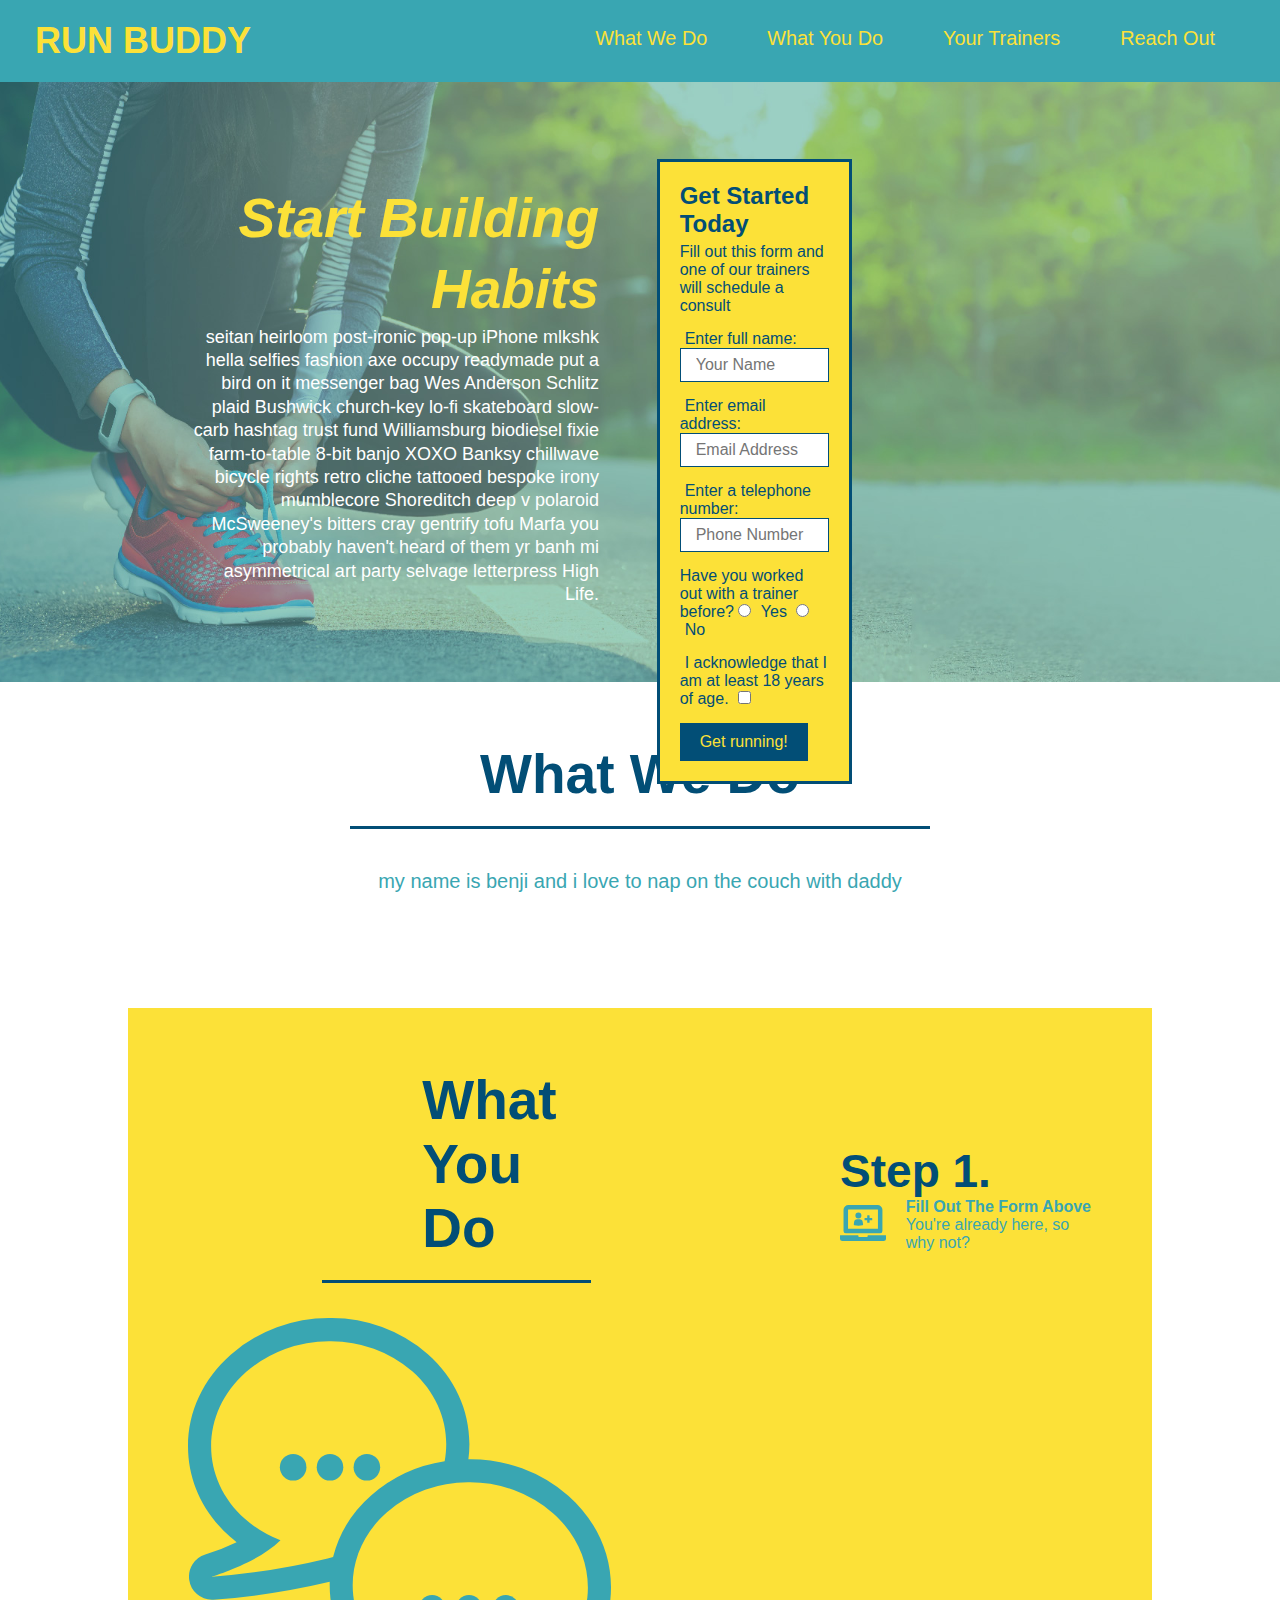
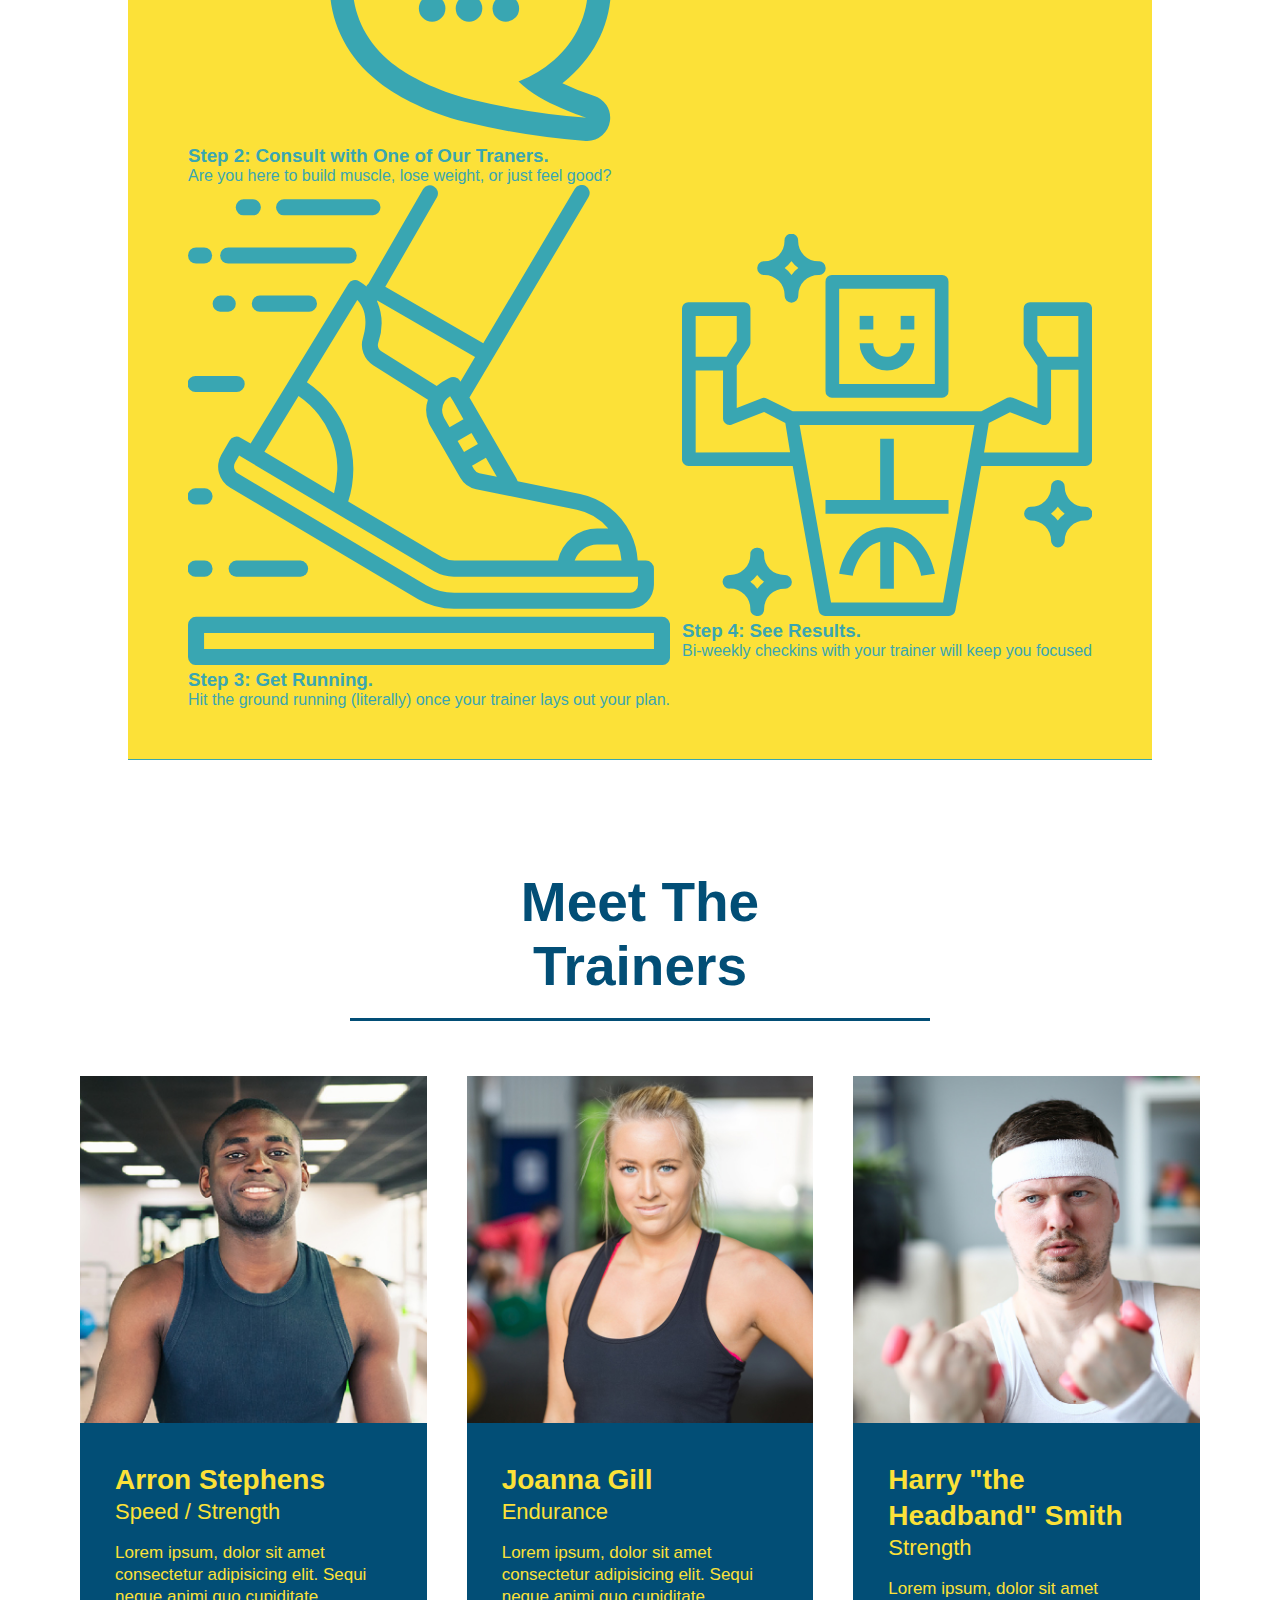
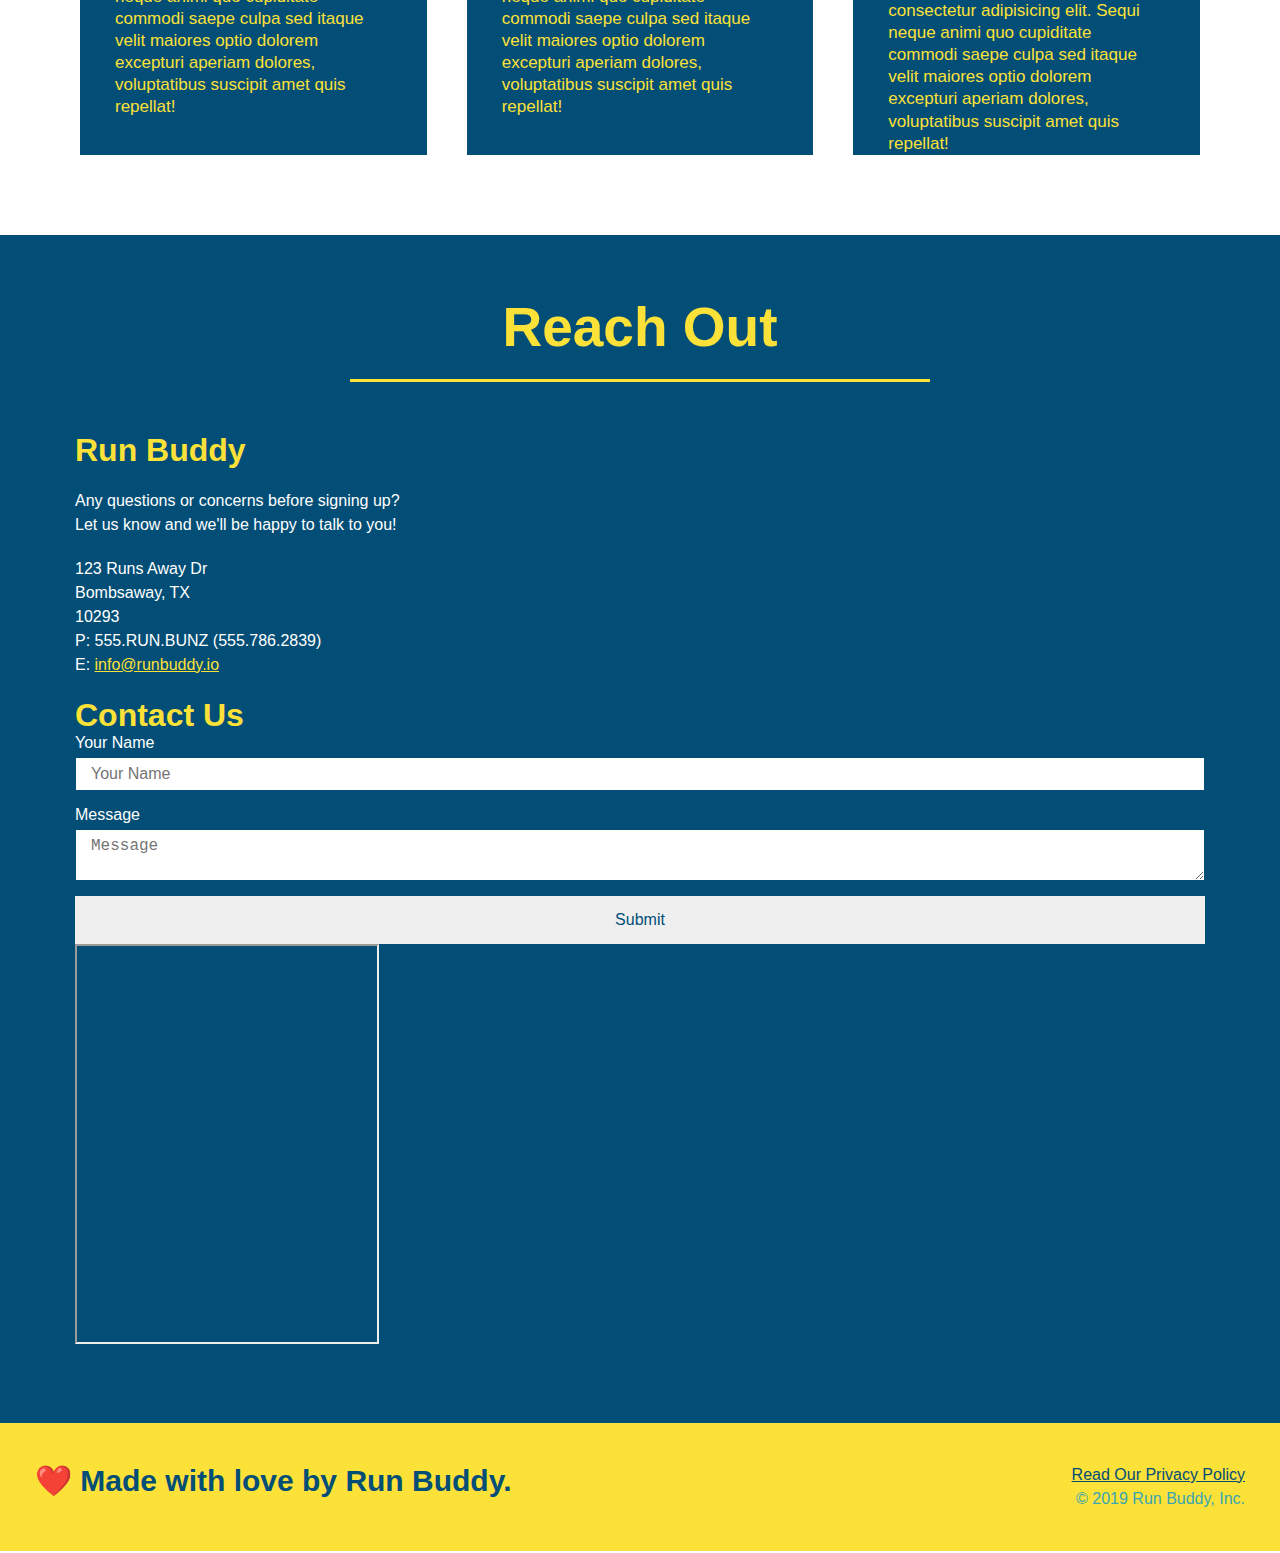
==== commit a9aeda87: "add feature-flex to the reach out section" ====
--- a/index.html
+++ b/index.html
@@ -174,14 +174,21 @@
                 Reach Out
             </h2>
         </div>  
-            <div class="contact-info">
-                <iframe src="https://www.google.com/maps/embed?pb=!1m18!1m12!1m3!1d110999.99343382972!2d-98.58164234179687!3d29.610958900000018!2m3!1f0!2f0!3f0!3m2!1i1024!2i768!4f13.1!3m3!1m2!1s0x865c635240e528b9%3A0x5948572f44607e74!2sRoss%20Dress%20for%20Less!5e0!3m2!1sen!2sus!4v1658029609532!5m2!1sen!2sus">
-                width="400" 
-                height="400" 
-                style="border:0;" 
-                allowfullscreen="" 
-                loading="lazy">
-                </iframe>
+        <div class="contact-info">
+            <div>
+                <h3>Run Buddy</h3>
+                <p>
+                    Any questions or concerns before signing up?
+                    <br />
+                    Let us know and we'll be happy to talk to you!
+                </p>
+                <address>
+                    123 Runs Away Dr<br />
+                    Bombsaway, TX<br />
+                    10293<br />
+                    P: 555.RUN.BUNZ (555.786.2839)<br />
+                    E: <a href="mailto:info@runbuddy.io">info@runbuddy.io</a>
+                </address> 
                 <div class="contact-form">
                     <h3>Contact Us</h3>
                     <form>
@@ -193,21 +200,14 @@
                   
                        <button type="submit">Submit</button>
                       </form>
-                    </div>
-                    <div>
-                    <h3>Run Buddy</h3>
-                    <p>
-                        Any questions or concerns before signing up?
-                        <br />
-                        Let us know and we'll be happy to talk to you!
-                    </p>
-                    <address>
-                        123 Runs Away Dr<br />
-                        Bombsaway, TX<br />
-                        10293<br />
-                        P: 555.RUN.BUNZ (555.786.2839)<br />
-                        E: <a href="mailto:info@runbuddy.io">info@runbuddy.io</a>
-                    </address>
+                    </div>   
+
+                <iframe 
+                    src="https://www.google.com/maps/embed?pb=!1m18!1m12!1m3!1d110999.99343382972!2d-98.58164234179687!3d29.610958900000018!2m3!1f0!2f0!3f0!3m2!1i1024!2i768!4f13.1!3m3!1m2!1s0x865c635240e528b9%3A0x5948572f44607e74!2sRoss%20Dress%20for%20Less!5e0!3m2!1sen!2sus!4v1658029609532!5m2!1sen!2sus">
+                </iframe>
+            </div>   
+                    
+
                 </div>
             </div>
         </section>
--- a/assets/css/style.css
+++ b/assets/css/style.css
@@ -290,17 +290,22 @@
   color: #fce138
 }
 
+.contact-info {
+  display:flex;
+  justify-content: space-between;
+  flex-wrap: wrap;
+}
+
+.contact-info > * {
+  flex: 1;
+  margin: 15px;
+}
+
 .contact-info iframe {
-  width: 400px;
   height: 400px;
 }
 
 .contact-info div {
-  width: 410px;
-  display: inline-block;
-  vertical-align: top;
-  text-align: left;
-  margin: 30px 0 0 60px;
   color: white;
 }
 
@@ -312,10 +317,30 @@
 .contact-info p, .contact-info address {
   margin: 20px 0;
   line-height: 1.5;
-  font-size: 20px;
+  font-size: 16px;
   font-style: normal;
 }
 
+.contact-form input, .contact-form textarea {
+  border: 1px solid #024e76;
+  display: block;
+  padding: 7px 15px;
+  font-size: 16px;
+  color: #024e76;
+  width: 100%;
+  margin-bottom: 15px;
+  margin-top: 5px;
+}
+
+.contact-form button {
+  width: 100%;
+  border: none;
+  color: #024e76;
+  text-align: center;
+  padding: 15px 0;
+  font-size: 16px;
+}
+
 .contact-info a {
   color: #fce138;
 }
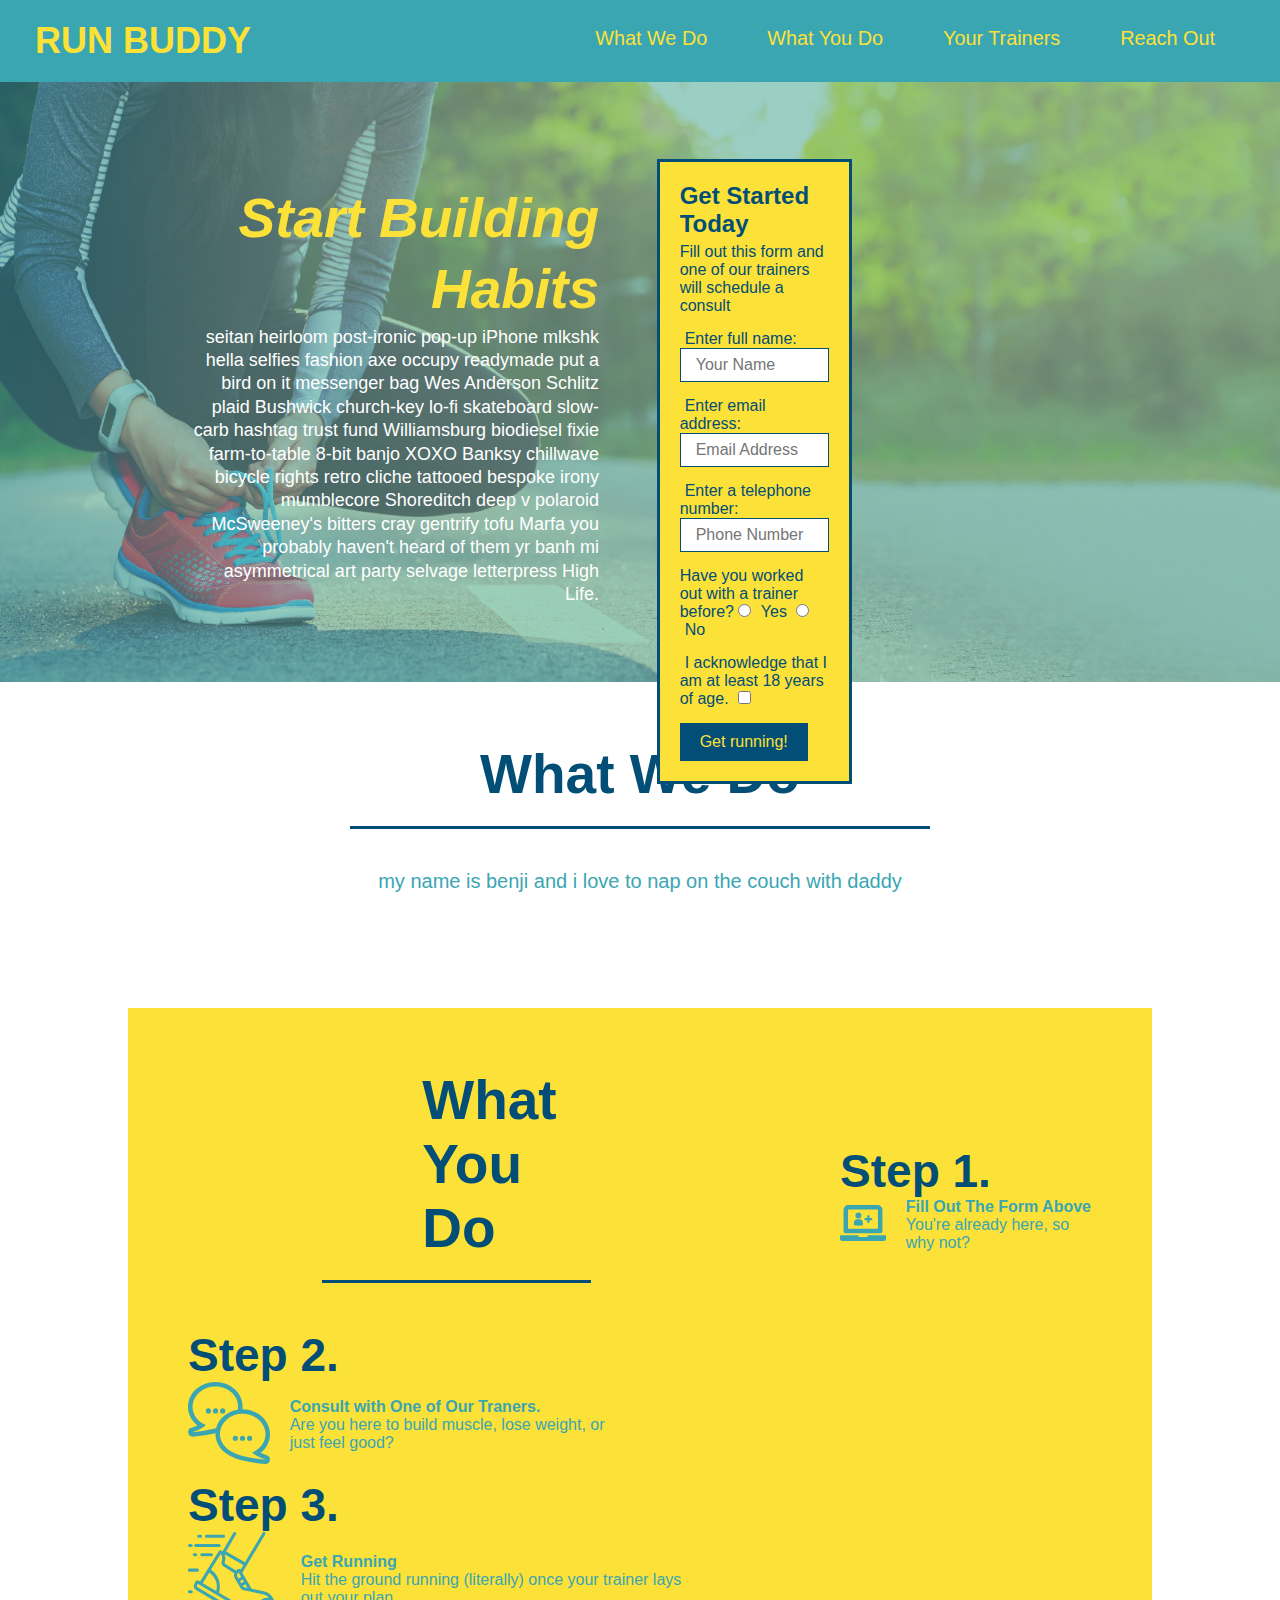
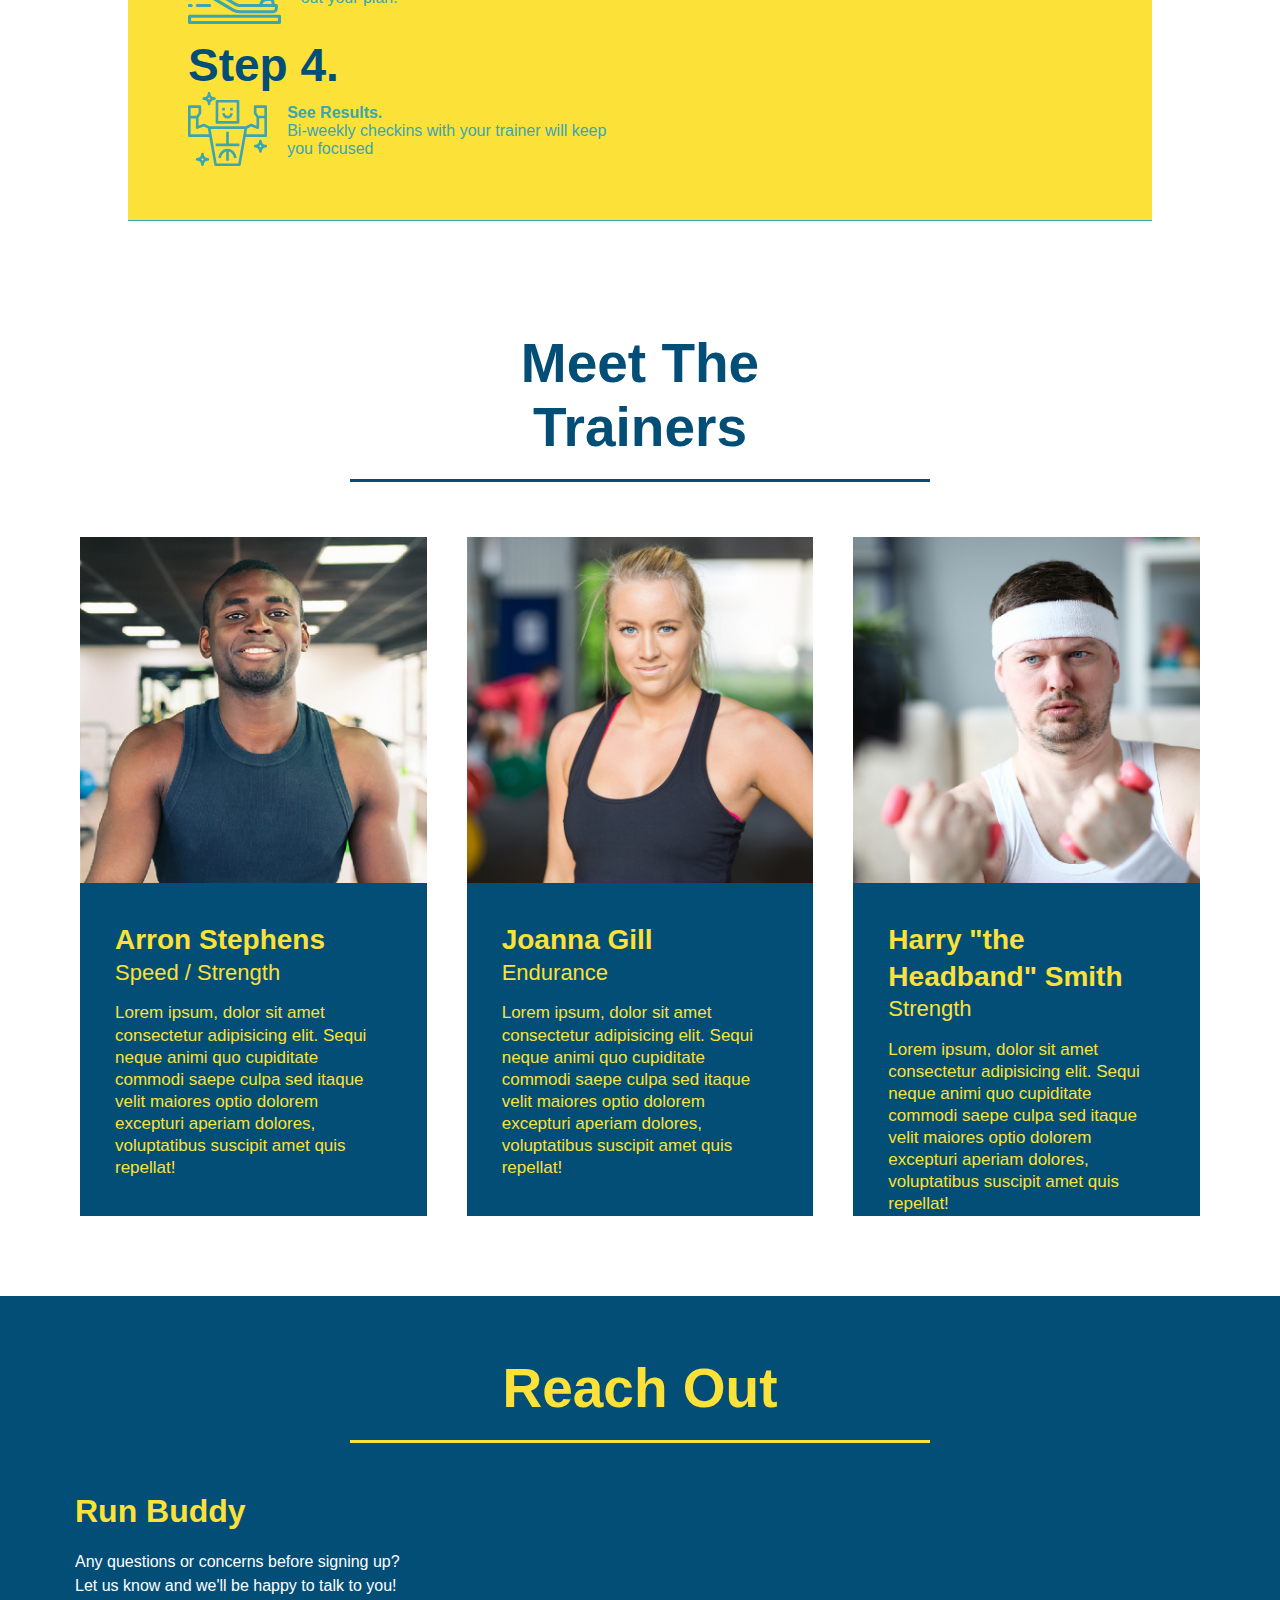
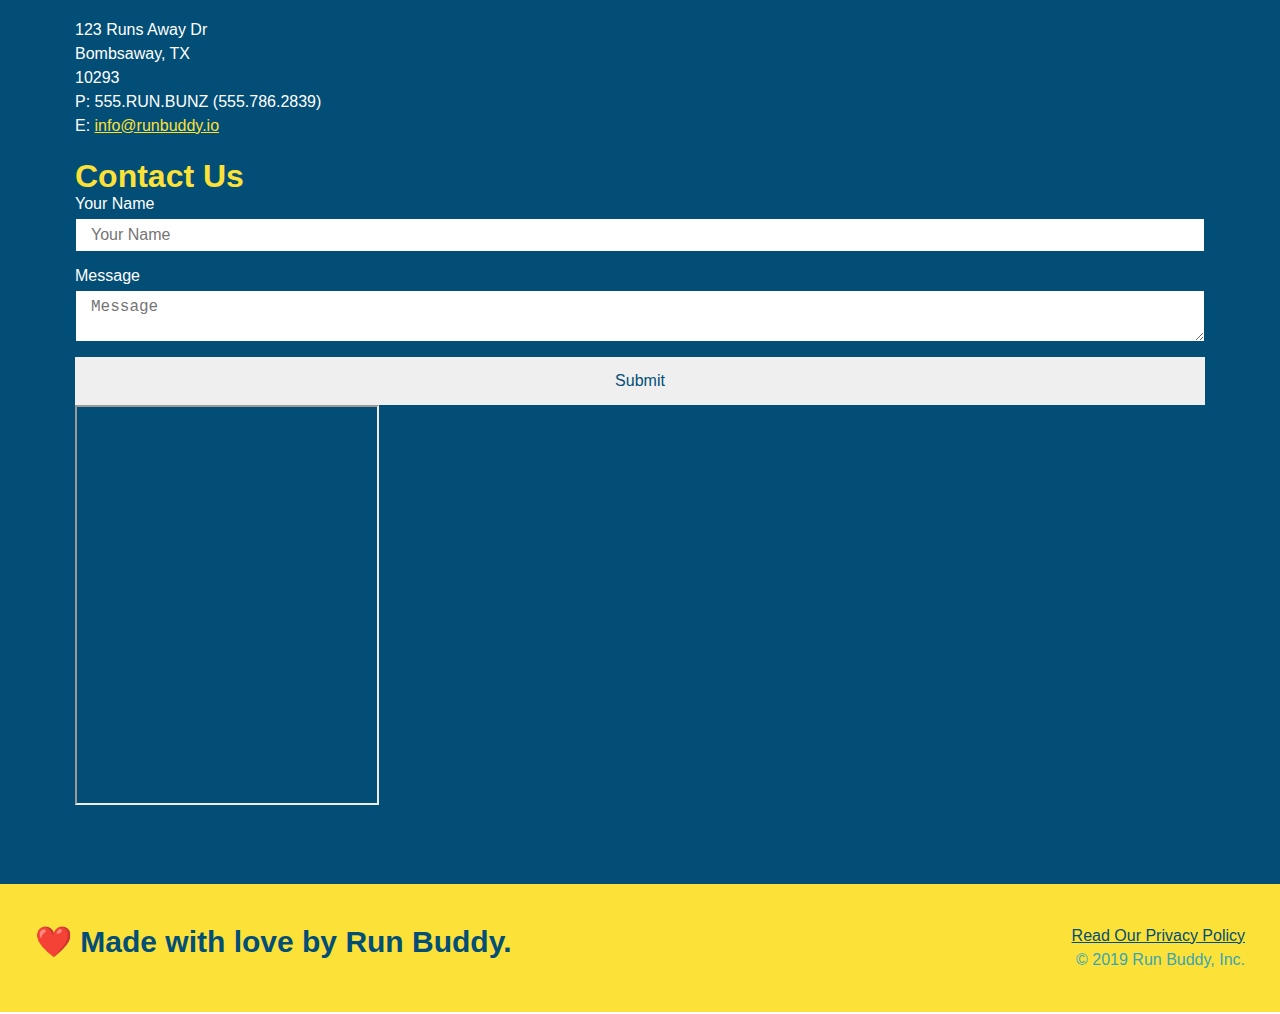
==== commit ce4ac726: "finish adding flexbox to steps" ====
--- a/index.html
+++ b/index.html
@@ -92,8 +92,8 @@
         <div class="step">
             <h3>Step 1.</h3>
             <div class="step-info">
-              <div class="step-img">
-                <img src="./assets/images/step-1.svg" alt="" />
+                <div class="step-img">
+                    <img src="./assets/images/step-1.svg" alt="" />
               </div>
               <div class="step-text">
                 <h4>Fill Out The Form Above</h4>
@@ -102,23 +102,44 @@
             </div>
           </div>
 
-            <div>
-                <img src="./assets/images/step-2.svg" alt="" />
-                <h3>Step 2: Consult with One of Our Traners.</h3>
-                <p>Are you here to build muscle, lose weight, or just feel good?</p>
-            </div>
-
-            <div>
-                <img src="./assets/images/step-3.svg" alt="" />
-                <h3>Step 3: Get Running.</h3>
-                <p>Hit the ground running (literally) once your trainer lays out your plan.</p>
-            </div>
+            <div class="step">
+                <h3>Step 2.</h3>
+                <div class="step-info">
+                    <div class="step-img">
+                        <img src="./assets/images/step-2.svg" alt="" />
+                    </div>
+                    <div class="step-text">    
+                        <h4>Consult with One of Our Traners.</h4>
+                        <p>Are you here to build muscle, lose weight, or just feel good?</p>
+                    </div>
+                </div>
+            </div>        
+
+            <div class="step">
+                <h3>Step 3.</h3>
+                <div class="step-info">
+                    <div class="step-img">
+                        <img src="./assets/images/step-3.svg" alt="" />
+                    </div>
+                    <div class="step-text">
+                        <h4>Get Running</h4>        
+                        <p>Hit the ground running (literally) once your trainer lays out your plan.</p>
+                    </div>
+                </div>
+            </div>        
         
-            <div>
-                <img src="./assets/images/step-4.svg" alt="" />
-                <h3>Step 4: See Results.</h3>
-                <p>Bi-weekly checkins with your trainer will keep you focused</p>
-            </div>
+            <div class="step">
+                <h3>Step 4.</h3>
+                <div class="step-info">
+                    <div class="step-img">
+                        <img src="./assets/images/step-4.svg" alt="" />
+                    </div>
+                    <div class="step-text">
+                        <h4>See Results.</h4>
+                        <p>Bi-weekly checkins with your trainer will keep you focused</p>
+                    </div>
+                </div>
+            </div>        
         </section>
 
         <!-- "meet the trainers" section -->
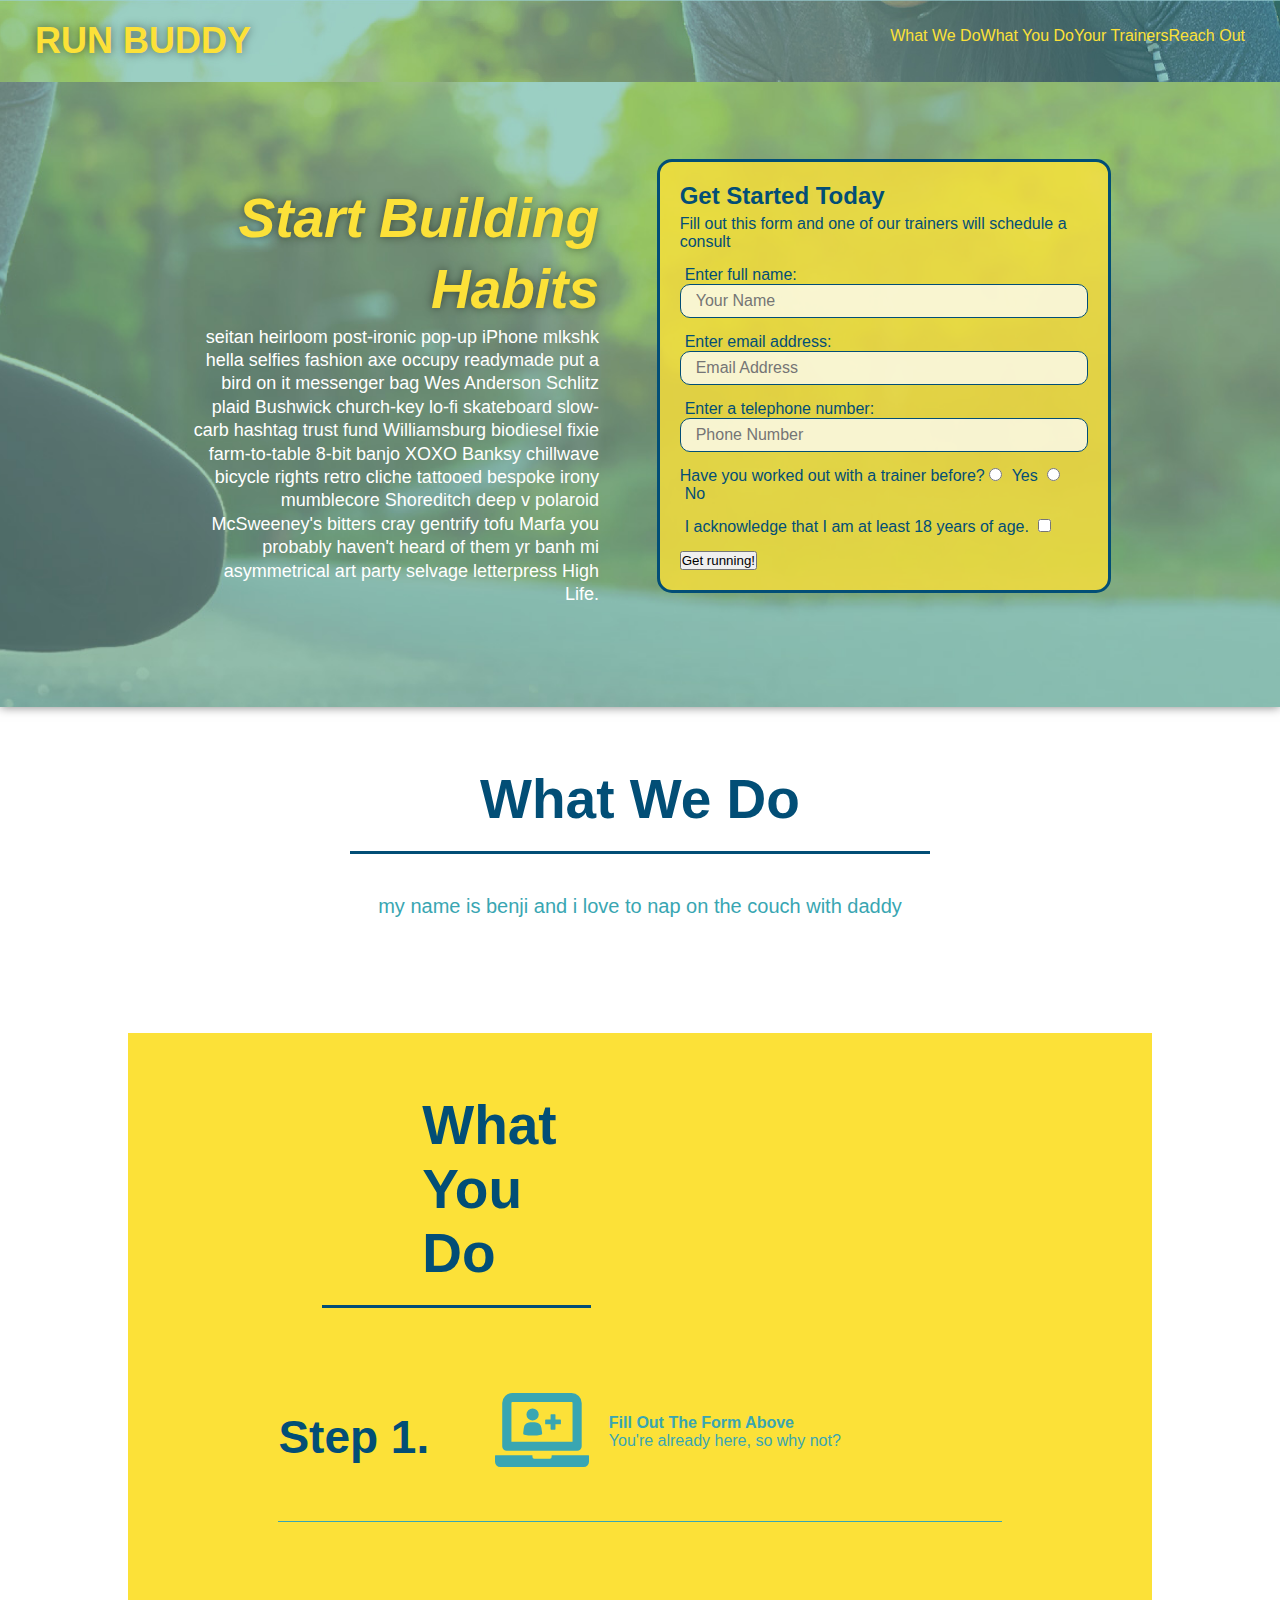
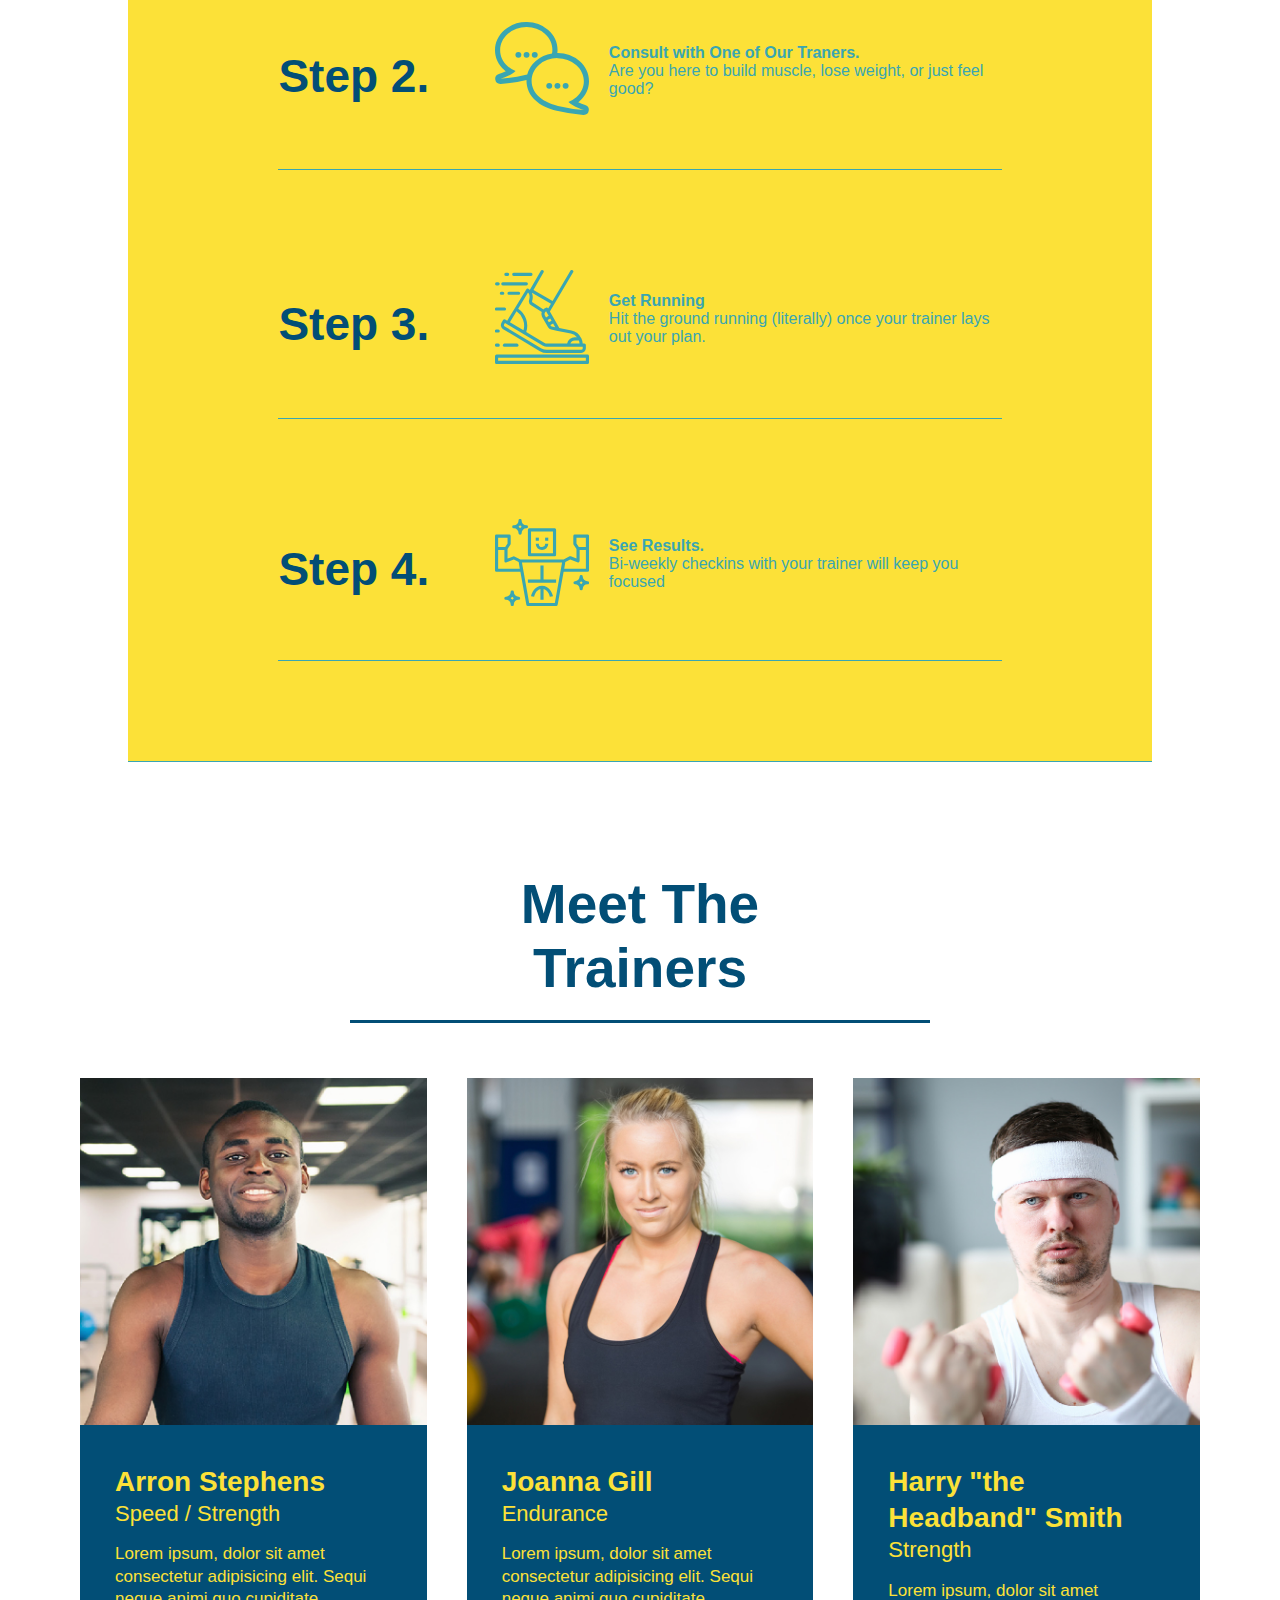
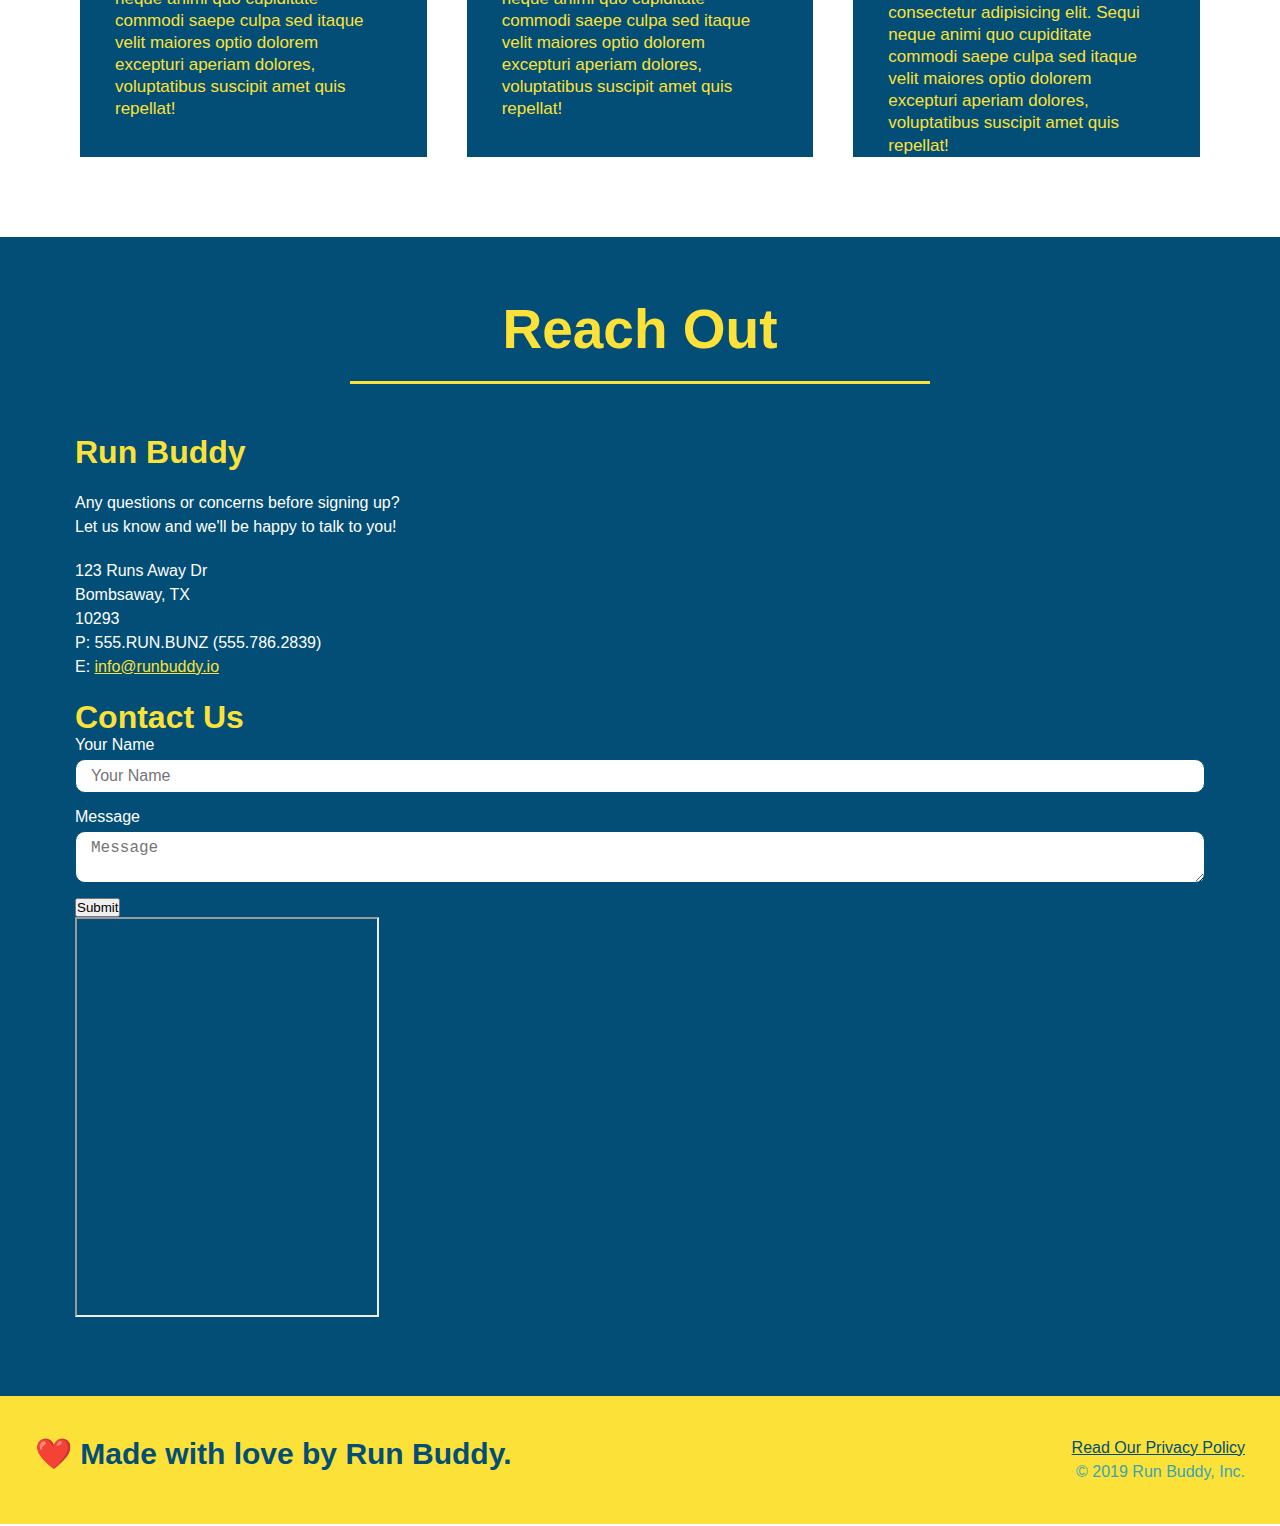
==== commit ac5d7d74: "revise step section" ====
--- a/index.html
+++ b/index.html
@@ -4,7 +4,6 @@
     <meta charset="UTF-8" />
     <title>Run Buddy</title>
     <link rel="stylesheet" href="./assets/css/style.css" />
-
 </head>
     <body>
     <!-- navigation -->
@@ -82,7 +81,7 @@
         </section>
 
         <!-- "what you do" section -->
-        <section id="what-you-do" class="steps">
+        <section id="what-you-do" class="step">
         <div class="flex-row">    
             <h2 class="section-title secondary-border">
                 What You Do
--- a/assets/css/style.css
+++ b/assets/css/style.css
@@ -16,6 +16,15 @@
   display: flex;
   justify-content: space-between;
   flex-wrap: wrap;
+  position: -webkit-sticky;
+  position: sticky;
+  top: 0;
+  background-image: url("../images/hero-bg.jpg");
+  background-size: cover;
+  background-position: center;
+  background-attachment: fixed;
+  background-position: 80%;
+  position: relative; 
 }
 
 header h1 {
@@ -23,6 +32,7 @@
   font-size: 36px;
   color: #fce138;
   margin: 0;
+  text-shadow: 0 0 10px rgba(0, 0, 0, 0.5);
 }
 
 header a {
@@ -42,19 +52,24 @@
   list-style: none;
 }
   
-header nav ul li a {
+header nav ul li a:hover {
   margin: 0 30px;
   font-weight: lighter; 
   font-size: 1.55vw;
+  text-shadow: 0 0 10px rgba(0, 0, 0, 0.5);
+  background: #fce138;
+  color: #024e76;
+  border-radius: 15px;
+  text-shadow: none;
 }  
 
 footer {
-    background: #fce138;
-    width: 100%;
-    padding: 40px 35px;
-    display: flex;
-    justify-content: space-between;
-    flex-wrap: wrap;
+  background: #fce138;
+  width: 100%;
+  padding: 40px 35px;
+  display: flex;
+  justify-content: space-between;
+  flex-wrap: wrap;
 }
 
 footer h2 {
@@ -78,22 +93,23 @@
 
 .hero {
   background-image: url("../images/hero.jpg");
-  height: 600px;
   background-size: cover;
   background-position: center;
-  position: relative;
+  background-attachment: fixed;
+  background-position: 80%;
   display: flex;
   justify-content: center;
   flex-wrap: wrap;
+  box-shadow: 0 0 10px rgba(0, 0, 0, 0.5);
 }
 
 .hero-form {
   border: 3px solid #024e76;
-  background-color: #fce138;
+  background-color: rgba(252, 225, 56, 0.8);
   padding: 20px;
   color: #024e76;
-  width: 40%;
   margin: 3.5%;
+  border-radius: 15px;
 }
 
 .hero-form h3 {
@@ -113,18 +129,27 @@
   color: #024e76;
   width: 100%;
   margin-bottom: 15px;
+  border-radius: 10px;
+  background-color: rgba(255,255,255, 0.75);
+}
+
+.form-input:focus {
+  background-color: rgba(255,255,255, 1);
+  outline: none;
 }
 
 .hero-form label {
   margin: 0 5px;
 }
 
-.hero-form button {
+.hero-form button:hover {
   color: #fce138;
   background-color: #024e76;
   border: none;
   padding: 10px 20px;
   font-size: 16px;
+  border-radius: 10px;
+  background-color: #39a6b2;
 }
 
 .hero-cta {
@@ -140,10 +165,7 @@
   font-style: italic;
   font-size: 55px;
   color: #fce138;
-}
-
-.intro {
-  text-align: center;
+  text-shadow: 0 0 10px rgba(0, 0, 0, 0.5);
 }
 
 .intro p {
@@ -155,16 +177,20 @@
   text-align: center;
 }
 
-.steps {
+.step {
   background: #fce138;
   margin: 50px auto;
   padding-bottom: 50px;
   width: 80%;
+  display: flex;
+  flex-wrap: wrap;
+  align-items: center;
+  justify-content: space-between;
   border-bottom: 1px solid #39a6b2;
-  display: flex;
-  flex-wrap: wrap;
-  align-items: center;
-  justify-content: space-between;
+}
+
+.step:nth-child(even) {
+  border-bottom: 1px solid #39a6b2;
 }
 
 .section-title {
@@ -330,15 +356,19 @@
   width: 100%;
   margin-bottom: 15px;
   margin-top: 5px;
-}
-
-.contact-form button {
+  border-radius: 10px;
+}
+
+.contact-form button:hover {
   width: 100%;
   border: none;
   color: #024e76;
   text-align: center;
   padding: 15px 0;
   font-size: 16px;
+  border-radius: 10px;
+  color: #fce138;
+  background: #39a6b2;
 }
 
 .contact-info a {
@@ -347,4 +377,5 @@
 
 .flex-row {
   display: flex;
-}+}
+
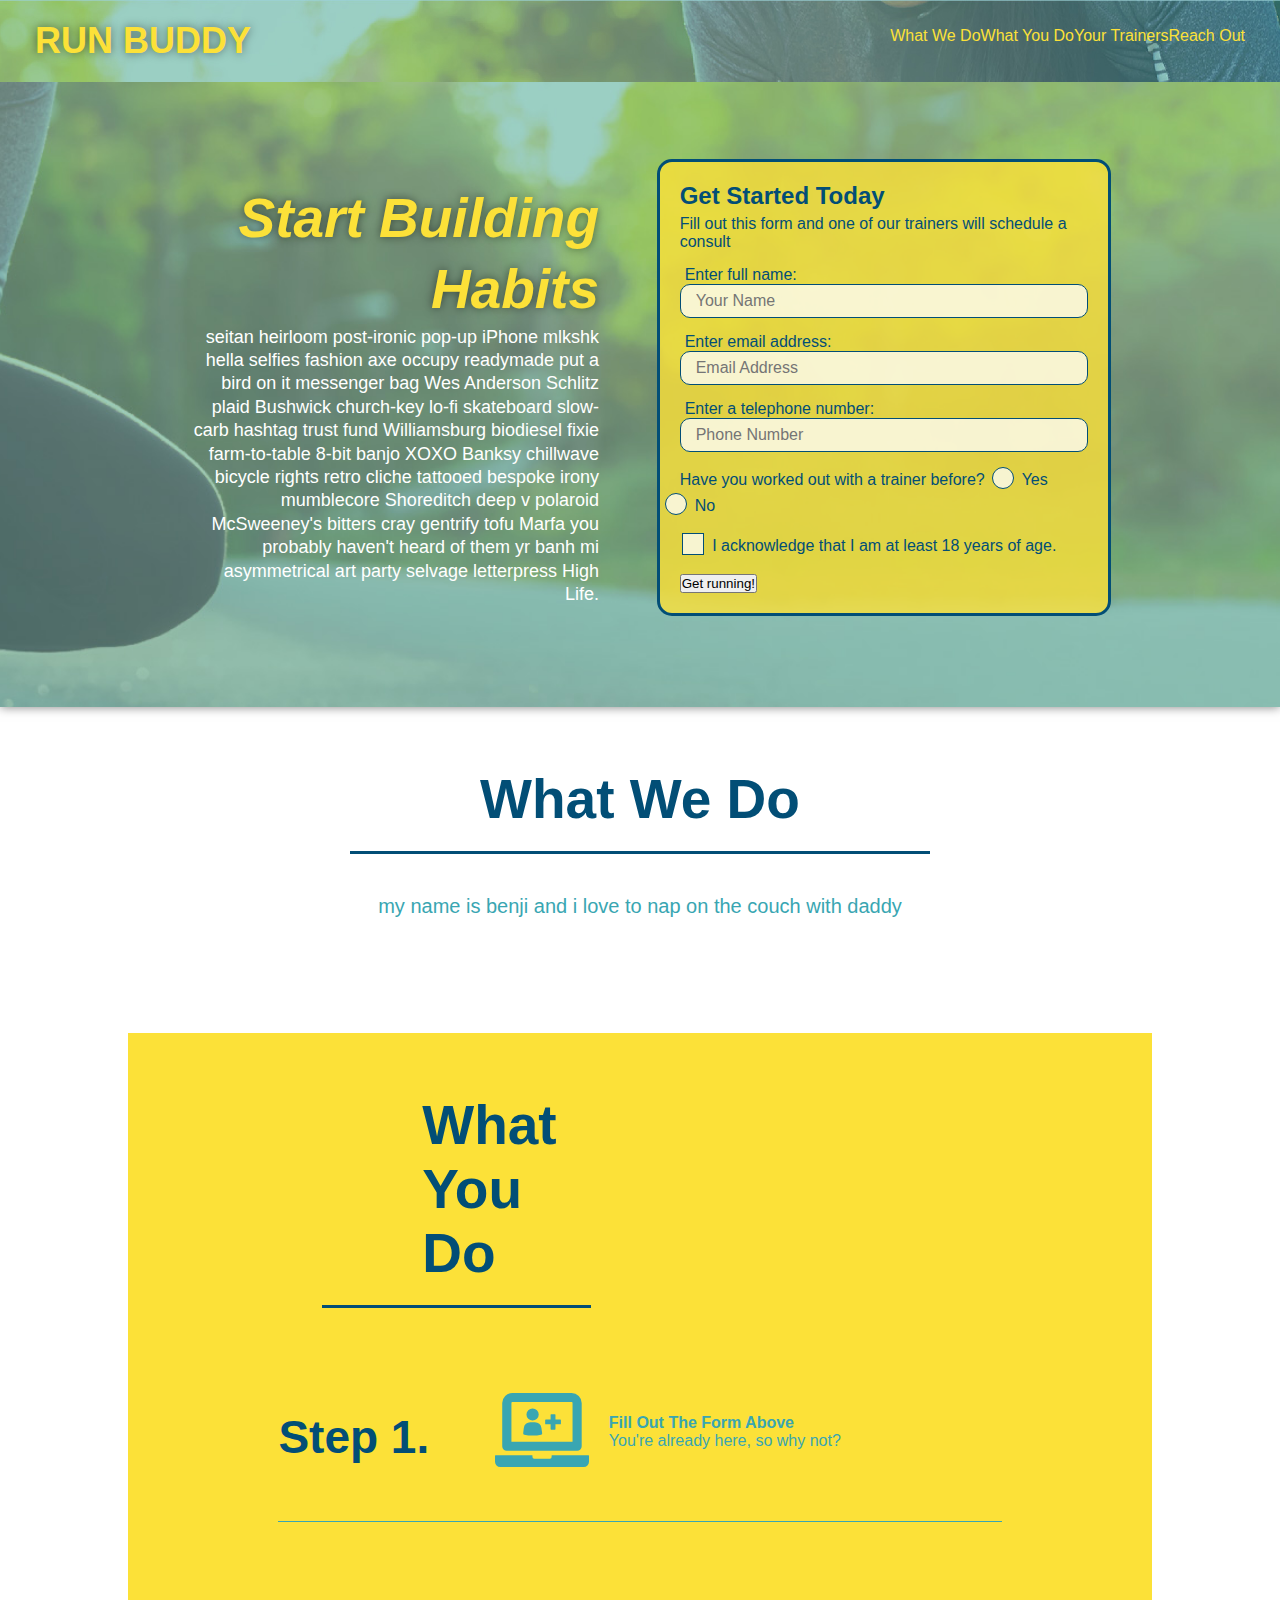
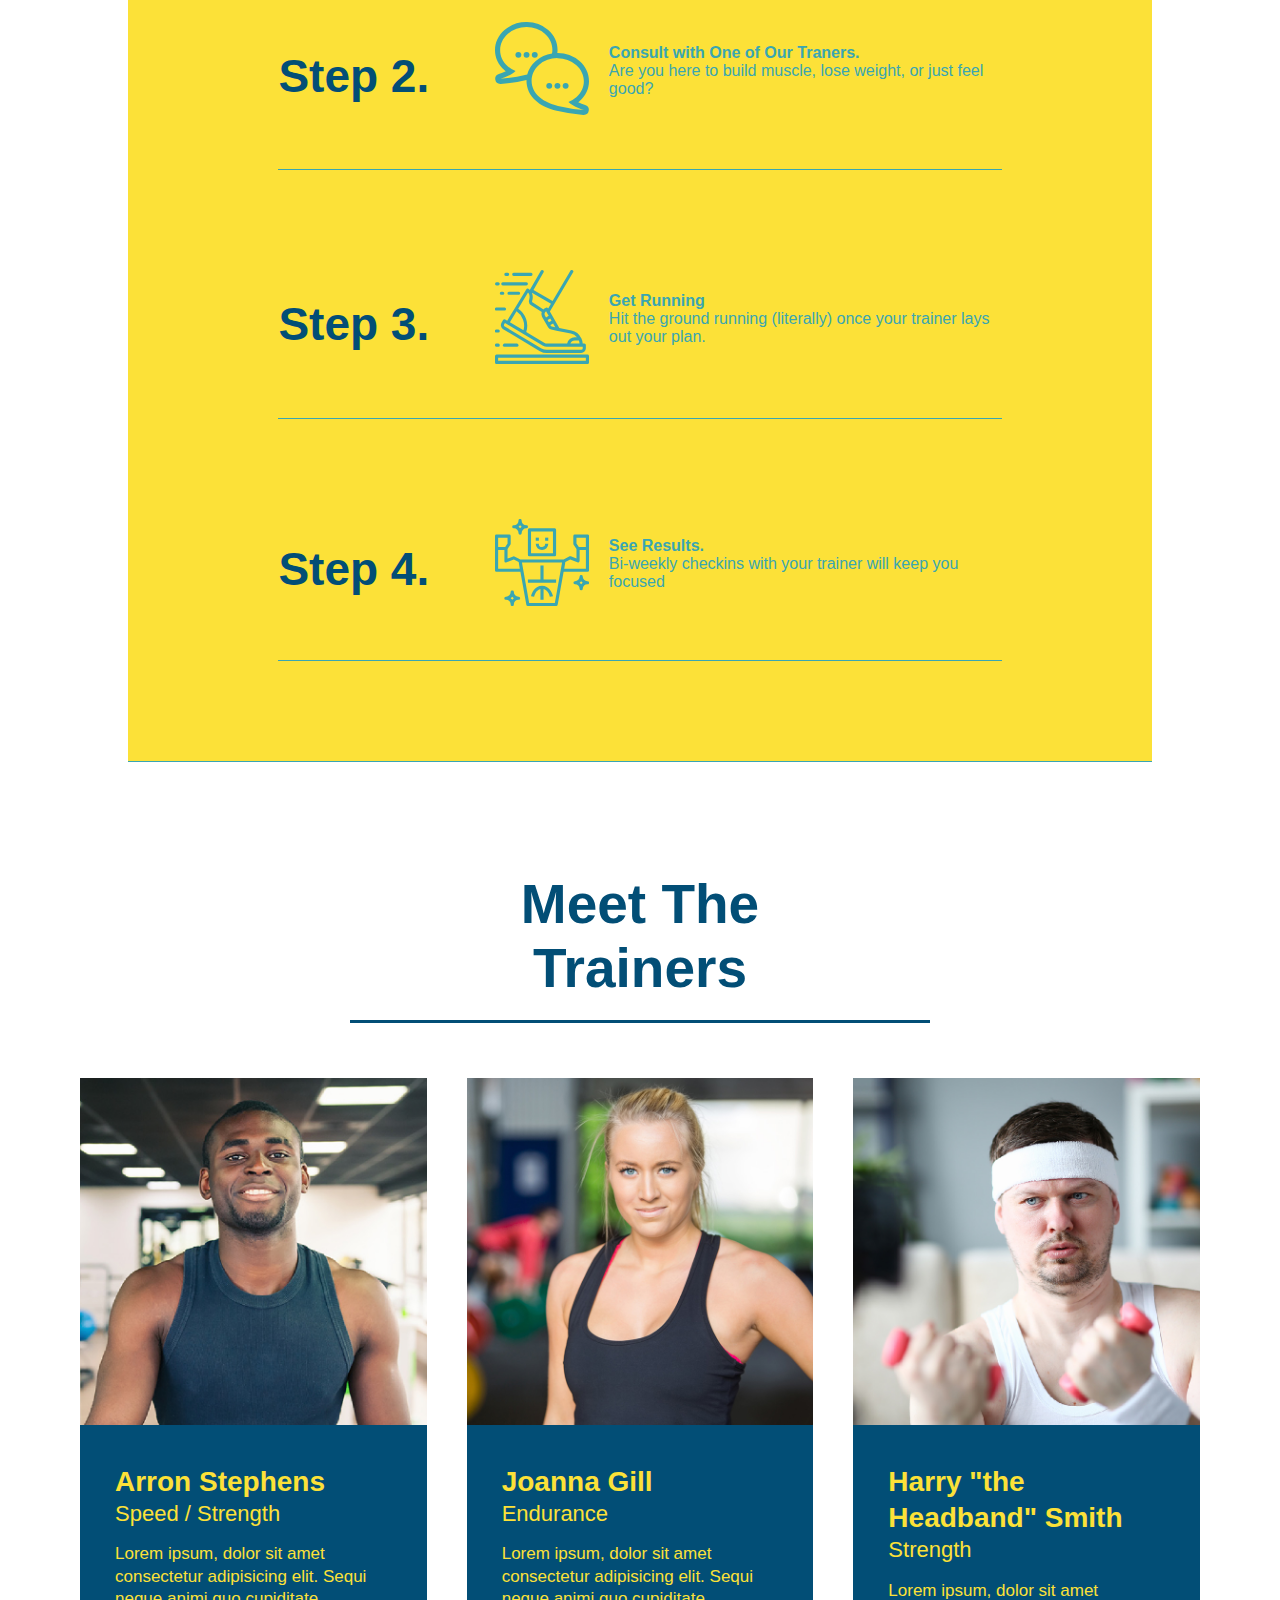
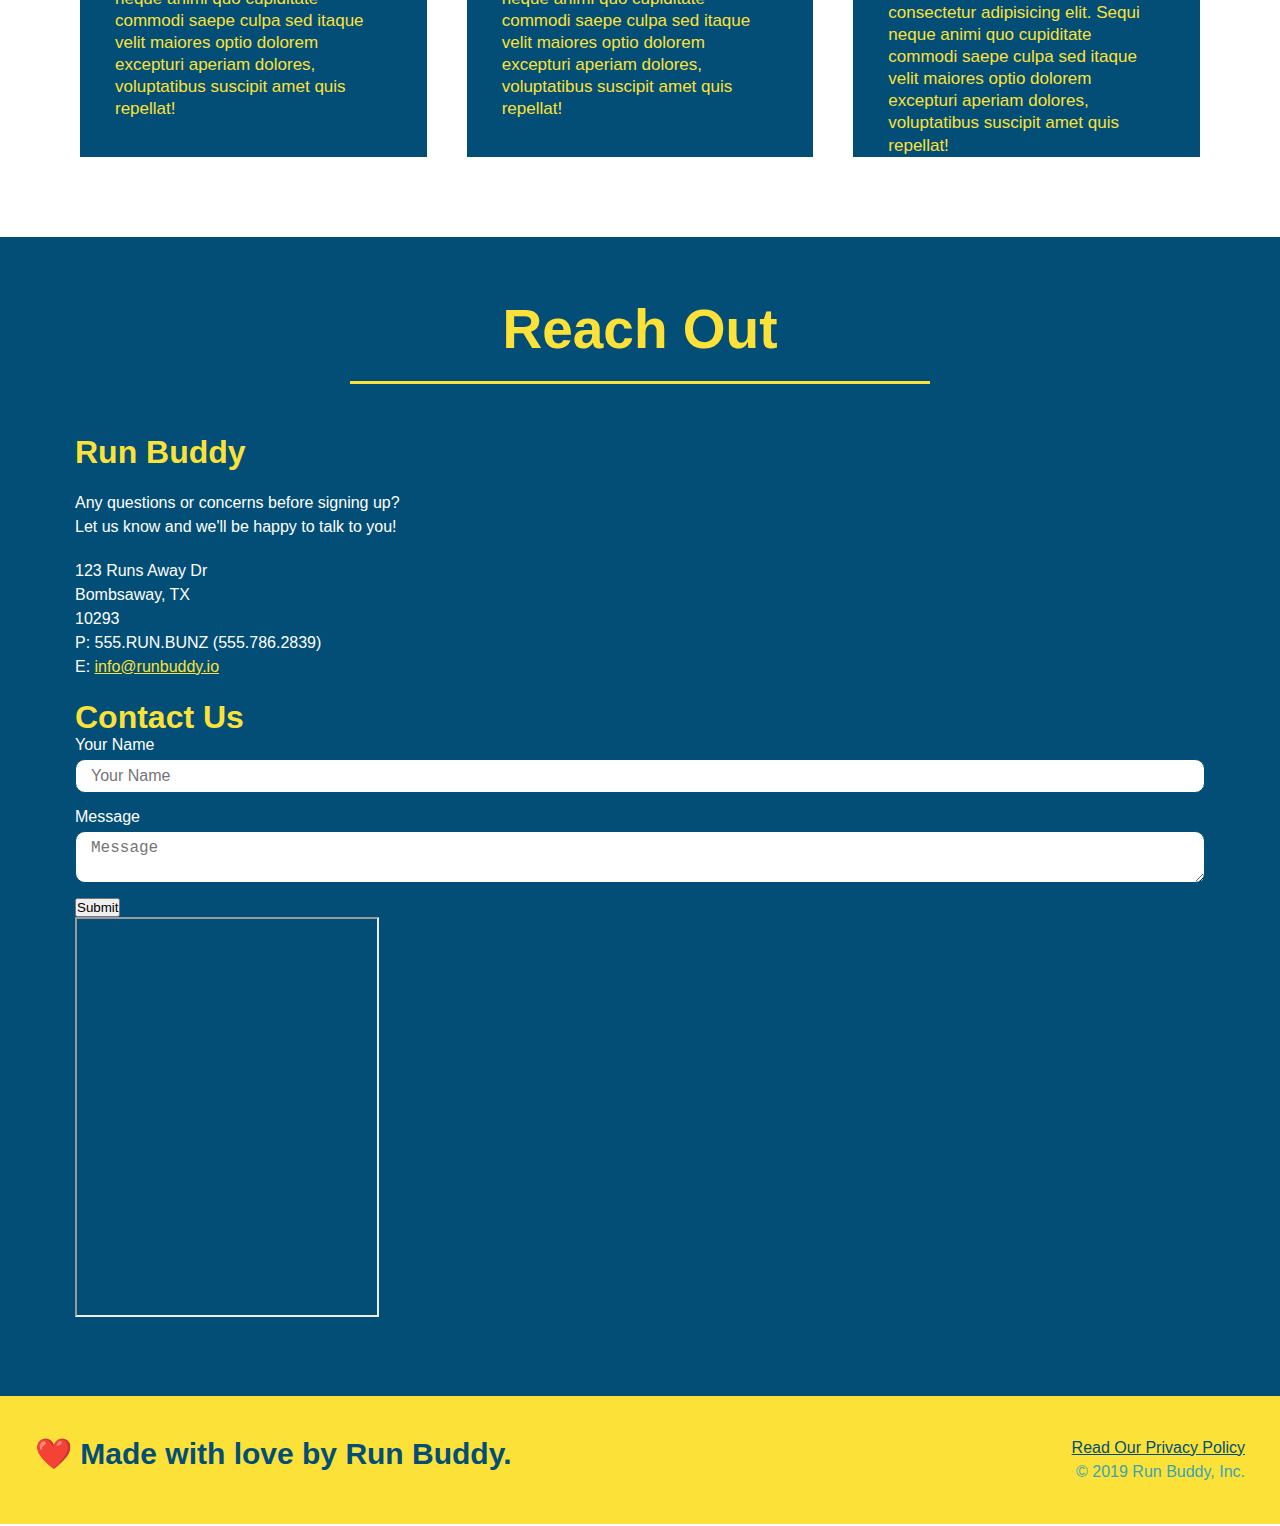
==== commit 772bc735: "final css touches" ====
--- a/index.html
+++ b/index.html
@@ -48,16 +48,20 @@
                         <input type="text" placeholder="Phone Number" name="phone" id="phone" class="form-input">
                     <p>
                         Have you worked out with a trainer before?
+                        <span class="radio-wrapper">
                         <input type="radio" name="trainer-confirm" id="trainer-yes" />
                         <label for="trainer-yes">Yes</label>
+                        </span>
+                        <span class="radio-wrapper">
                         <input type="radio" name="trainer-confirm" id="trainer-no" />
                         <label for="trainer-no">No</label>
+                        </span>
                     </p>
                     <p>
-                        <label for="checkbox">
-                        I acknowledge that I am at least 18 years of age.
-                        </label>
+                        <span class="checkbox-wrapper">
                         <input type="checkbox" name="age-confirm" id="checkbox" />
+                        <label for="checkbox">I acknowledge that I am at least 18 years of age.</label>
+                        </span>
                     </p> 
                     <button type="submit">
                         Get running!
--- a/assets/css/style.css
+++ b/assets/css/style.css
@@ -25,19 +25,20 @@
   background-attachment: fixed;
   background-position: 80%;
   position: relative; 
+  z-index: 9999;
 }
 
 header h1 {
   font-weight: bold;
   font-size: 36px;
-  color: #fce138;
+  color: var(--primary-color);
   margin: 0;
   text-shadow: 0 0 10px rgba(0, 0, 0, 0.5);
 }
 
 header a {
   text-decoration: none;
-  color: #fce138;
+  color: var(--primary-color);
 }
    
 header nav {
@@ -57,14 +58,85 @@
   font-weight: lighter; 
   font-size: 1.55vw;
   text-shadow: 0 0 10px rgba(0, 0, 0, 0.5);
-  background: #fce138;
-  color: #024e76;
+  background: var(--primary-color);
+  color: var(--secondary-color);
   border-radius: 15px;
   text-shadow: none;
 }  
 
+.checkbox-wrapper input, .radio-wrapper input {
+  opacity: 0;
+}
+
+.checkbox-wrapper label, .radio-wrapper label {
+  position: relative;
+  left: 10px;
+  margin: 10px;
+  line-height: 1.6;
+}
+
+.checkbox-wrapper label::before, .radio-wrapper label::before {
+  content: "";
+  height: 20px;
+  width: 20px;
+  background: rgba(255, 255, 255, 0.75);  
+  border: 1px solid var(--secondary-color);  
+  position: absolute;
+  top: -4px;
+  left: -30px;
+}
+
+.radio-wrapper label::before {
+  border-radius: 50%;
+}
+
+.radio-wrapper label::after {
+  content: "";
+  width: 20px;
+  height: 20px;
+  border-radius: 50%;
+  background: var(--secondary-color);
+  position: absolute;
+  left: -29px;
+  top: -3px;
+  background-image: radial-gradient(circle, #39a6b2, var(--secondary-color));
+}
+
+.checkbox-wrapper label::after {
+  content: "";
+  height: 6px;
+  width: 14px;
+  border-left: 2px solid var(--secondary-color);
+  border-bottom: 2px solid var(--secondary-color);
+  position: absolute;
+  left: -26px;
+  top: 1px;
+  transform: rotate(-58deg);
+}
+
+.checkbox-wrapper input:checked + label,
+.radio-wrapper input:checked + label {
+  font-weight: bold;
+}
+
+.checkbox-wrapper input + label::after, 
+.radio-wrapper input + label::after {
+  content: none;
+}
+
+.checkbox-wrapper input:checked + label::after, 
+.radio-wrapper input:checked + label::after {
+  content: "";
+}
+
+:root {
+  --primary-color: #fce138;
+  --secondary-color: #024e76;
+  --tertiary-color: #39a6b2;
+}
+
 footer {
-  background: #fce138;
+  background: var(--primary-color);
   width: 100%;
   padding: 40px 35px;
   display: flex;
@@ -73,7 +145,7 @@
 }
 
 footer h2 {
-    color: #024e76;
+    color: var(--secondary-color);
     font-size: 30px;
     margin: 0;
 }
@@ -84,7 +156,7 @@
 }
   
 footer a {
-  color: #024e76;
+  color: var(--secondary-color);
 }
 
 section {
@@ -104,10 +176,10 @@
 }
 
 .hero-form {
-  border: 3px solid #024e76;
+  border: 3px solid var(--secondary-color);
   background-color: rgba(252, 225, 56, 0.8);
   padding: 20px;
-  color: #024e76;
+  color: var(--secondary-color);
   margin: 3.5%;
   border-radius: 15px;
 }
@@ -122,11 +194,11 @@
 }
 
 .form-input {
-  border: 1px solid #024e76;
+  border: 1px solid var(--secondary-color);
   display: block;
   padding: 7px 15px;
   font-size: 16px;
-  color: #024e76;
+  color: var(--secondary-color);
   width: 100%;
   margin-bottom: 15px;
   border-radius: 10px;
@@ -143,8 +215,8 @@
 }
 
 .hero-form button:hover {
-  color: #fce138;
-  background-color: #024e76;
+  color: var(--primary-color);
+  background-color: var(--secondary-color);
   border: none;
   padding: 10px 20px;
   font-size: 16px;
@@ -164,7 +236,7 @@
 .hero-cta h2 {
   font-style: italic;
   font-size: 55px;
-  color: #fce138;
+  color: var(--primary-color);
   text-shadow: 0 0 10px rgba(0, 0, 0, 0.5);
 }
 
@@ -178,7 +250,7 @@
 }
 
 .step {
-  background: #fce138;
+  background: var(--primary-color);
   margin: 50px auto;
   padding-bottom: 50px;
   width: 80%;
@@ -195,7 +267,7 @@
 
 .section-title {
   font-size: 55px;
-  color: #024e76;
+  color: var(--secondary-color);
   border-bottom: 3px solid;
   padding-bottom: 20px;
   text-align: center;
@@ -204,7 +276,7 @@
 }
 
 .primary-border {
-  border-color: #fce138;
+  border-color: var(--primary-color);
 }
 
 .secondary-border {
@@ -212,7 +284,7 @@
 }
 
 .step h3 {
-  color: #024e76;
+  color: var(--secondary-color);
   font-size: 46px;
   margin-top: 10px;
   flex: 1 30%
@@ -245,7 +317,7 @@
 .steps-text h4 {
   font-size: 26px;
   line-height: 1.5;
-  color: #024e76
+  color: var(--secondary-color)
 }
 
 .trainers {
@@ -258,8 +330,8 @@
 
 .trainer {
   margin: 20px;
-  background: #024e76;
-  color: #fce138;
+  background: var(--secondary-color);
+  color: var(--primary-color);
   flex: 1;
 }
 
@@ -300,7 +372,7 @@
 } 
 
 .contact {
-  background: #024e76;
+  background: var(--secondary-color);
 }
 
 .section-title {
@@ -309,11 +381,11 @@
   padding: 0 100px 20px 100px;
   border-bottom: 3px solid;
   margin-bottom: 35px;
-  color: #024e76;
+  color: var(--secondary-color);
 }
 
 .contact h2 {
-  color: #fce138
+  color: var(--primary-color)
 }
 
 .contact-info {
@@ -336,7 +408,7 @@
 }
 
 .contact-info h3 {
-  color: #fce138;
+  color: var(--primary-color);
   font-size: 32px;
 }
 
@@ -348,11 +420,11 @@
 }
 
 .contact-form input, .contact-form textarea {
-  border: 1px solid #024e76;
+  border: 1px solid var(--secondary-color);
   display: block;
   padding: 7px 15px;
   font-size: 16px;
-  color: #024e76;
+  color: var(--secondary-color);
   width: 100%;
   margin-bottom: 15px;
   margin-top: 5px;
@@ -362,17 +434,17 @@
 .contact-form button:hover {
   width: 100%;
   border: none;
-  color: #024e76;
+  color: var(--secondary-color);
   text-align: center;
   padding: 15px 0;
   font-size: 16px;
   border-radius: 10px;
-  color: #fce138;
+  color: var(--primary-color);
   background: #39a6b2;
 }
 
 .contact-info a {
-  color: #fce138;
+  color: var(--primary-color);
 }
 
 .flex-row {
